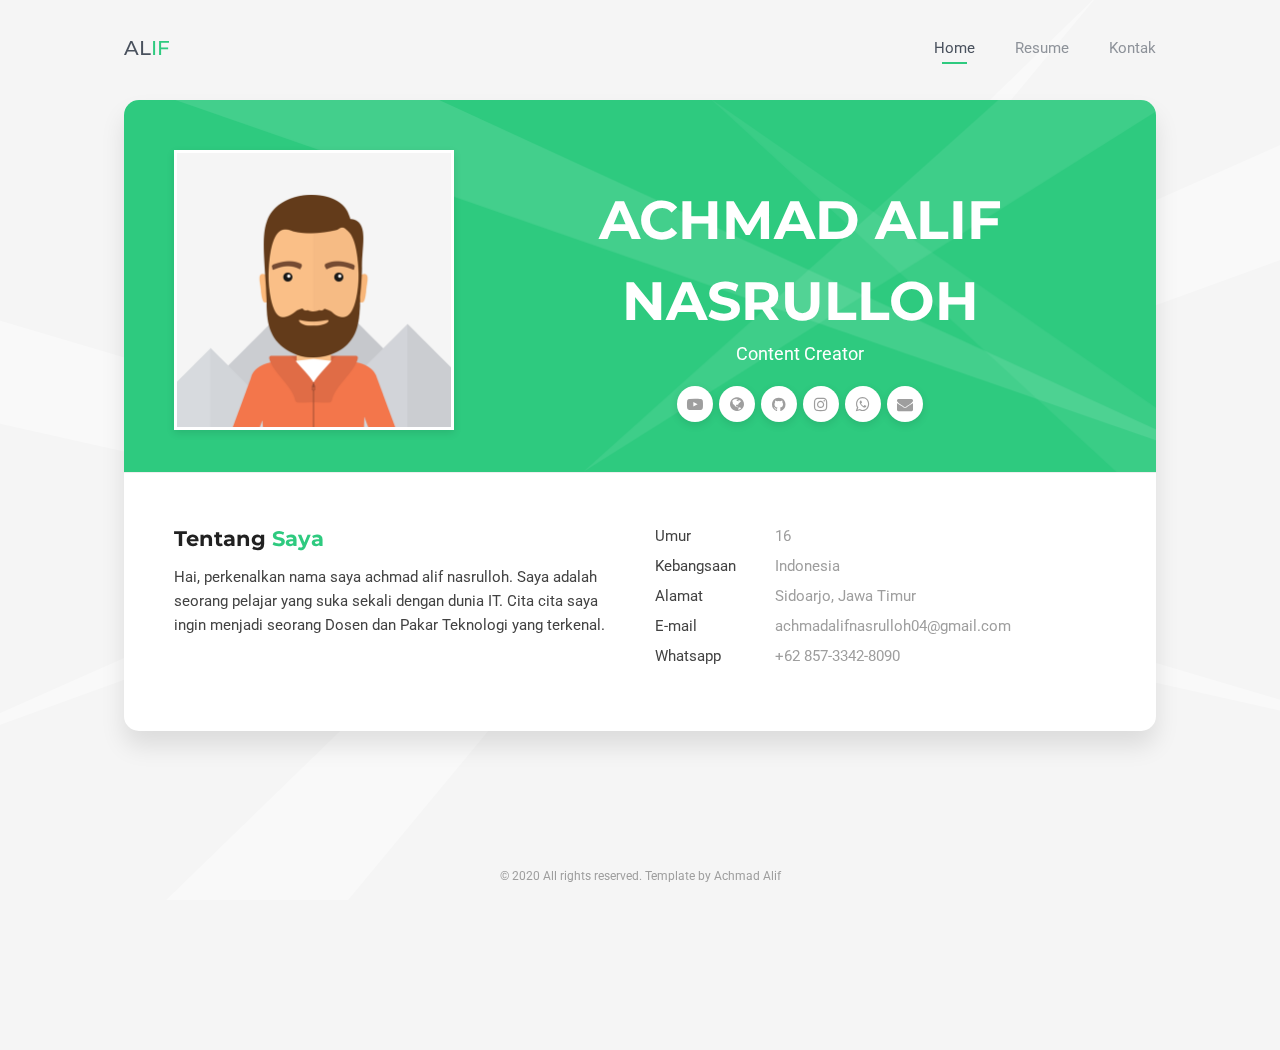
==== index.html @ d5d776b7 "Update index.html" ====
<!DOCTYPE html>
<html lang="en" class="no-js">
  
<!-- Mirrored from lmpixels.com/demo/procard/ by HTTrack Website Copier/3.x [XR&CO'2014], Sun, 07 Jun 2020 06:16:41 GMT -->
<head>
    <meta charset="UTF-8" />
    <meta http-equiv="X-UA-Compatible" content="IE=edge"> 
    <title>ACHMAD ALIF</title>
    <meta name="viewport" content="width=device-width, initial-scale=1, maximum-scale=1" />
    <meta name="description" content="Content Creator & Front-end Developer" />
    <meta name="keywords" content="profil, portfolio, private" />
    <meta name="author" content="Alif" />
    <link rel="shortcut icon" href="favicon.ico">

    <link rel="stylesheet" href="css/bootstrap.min.css" type="text/css">
    <link rel="stylesheet" href="css/normalize.css" type="text/css">
    <link rel="stylesheet" href="css/animate.css" type="text/css">
    <link rel="stylesheet" href="css/transition-animations.css" type="text/css">
    <link rel="stylesheet" href="css/owl.carousel.css" type="text/css">
    <link rel="stylesheet" href="css/magnific-popup.css" type="text/css">
    <link rel="stylesheet" href="css/main-green.css" type="text/css">

    <!-- This styles needs for demo -->
    <link rel="stylesheet" href="preview/lmpixels-demo-panel.css" type="text/css">
    <!-- /This styles needs for demo -->

    <script src="js/jquery-2.1.3.min.js"></script>
    <script src="js/modernizr.custom.js"></script>
    
  </head>

  <body class="material-template">
    <!-- Loading animation -->
    <div class="preloader">
      <div class="preloader-animation">
        <div class="preloader-spinner">
        </div>
      </div>
    </div>
    <!-- /Loading animation -->

    <div id="page" class="page">
      <!-- Header -->
      <header id="site_header" class="header mobile-menu-hide">
        <div class="header-content">
          <div class="site-title-block mobile-hidden">
            <div class="site-title">AL<span>IF</span></div>
          </div>

          <!-- Navigation -->
          <div class="site-nav">
            <!-- Main menu -->
            <ul id="nav" class="site-main-menu">
              <li>
                <a class="pt-trigger" href="#home">Home</a><!-- href value = data-id without # of .pt-page. -->
              </li>
              <li>
                <a class="pt-trigger" href="#resume">Resume</a>
              </li>
              <li>
                <a class="pt-trigger" href="#contact">Kontak</a>
              </li>
            </ul>
            <!-- /Main menu -->
          </div>
          <!-- Navigation -->
        </div>
      </header>
      <!-- /Header -->

      <!-- Mobile Header -->
      <div class="mobile-header mobile-visible">
        <div class="mobile-logo-container">
          <div class="mobile-site-title">ALIF</div>
        </div>

        <a class="menu-toggle mobile-visible">
          <i class="fa fa-bars"></i>
        </a>
      </div>
      <!-- /Mobile Header -->

      <!-- Main Content -->
      <div id="main" class="site-main">
        <!-- Page changer wrapper -->
        <div class="pt-wrapper">
          <!-- Subpages -->
          <div class="subpages">

            <!-- Home Subpage -->
            <section class="pt-page" data-id="home">
              <div class="section-inner start-page-content">
                <div class="page-header">
                  <div class="row">
                    <div class="col-sm-4 col-md-4 col-lg-4">
                      <div class="photo">
                        <img src="images/photo.png" alt="">
                      </div>
                    </div>

                    <div class="col-sm-8 col-md-8 col-lg-8">
                      <div class="title-block">
                        <h1>ACHMAD ALIF NASRULLOH</h1>
                        <div class="owl-carousel text-rotation">                                    
                          <div class="item">
                            <div class="sp-subtitle">Content Creator</div>
                          </div>
                          <div class="item">
                            <div class="sp-subtitle">Front-end Developer</div>
                          </div>
                        </div>
                      </div>

                      <div class="social-links">
                        <a href="https://www.youtube.com/channel/UC5zuWuONlYNN5RMqr4byH-g"><i class="fa fa-youtube-play"></i></a>
                        <a href="https://achmad-alif.blogspot.com"><i class="fa fa-globe"></i></a>
                        <a href="https://github.com/achmadalif"><i class="fa fa-github"></i></a>
                        <a href="#"><i class="fa fa-instagram"></i></a>
                        <a href="https://api.whatsapp.com/send?phone=6285733428090&text=&source=&data=&app_absent="><i class="fa fa-whatsapp"></i></a>
                        <a href="mailto:achmadalifnasrulloh04@gmail.com"><i class="fa fa-envelope"></i></a>
                      </div>
                    </div>
                  </div>
                </div>

                <div class="page-content">
                  <div class="row">

                    <div class="col-sm-6 col-md-6 col-lg-6">
                      <div class="about-me">
                        <div class="block-title">
                          <h3>Tentang <span>Saya</span></h3>
                        </div>
                        <p>Hai, perkenalkan nama saya achmad alif nasrulloh. Saya adalah seorang pelajar yang suka sekali dengan dunia IT. Cita cita saya ingin menjadi seorang Dosen dan Pakar Teknologi yang terkenal.</p>
                      </div>
                    </div>

                    <div class="col-sm-6 col-md-6 col-lg-6">
                      <ul class="info-list">
                        <li><span class="title">Umur</span><span class="value">16</span></li>
                        <li><span class="title">Kebangsaan</span><span class="value">Indonesia</span></li>
                        <li><span class="title">Alamat</span><span class="value">Sidoarjo, Jawa Timur</span></li>
                        <li><span class="title">E-mail</span><span class="value">achmadalifnasrulloh04@gmail.com</span></li>
                        <li><span class="title">Whatsapp</span><span class="value">+62 857-3342-8090</span></li>
                      </ul>
                    </div>

                  </div>
                </div>
              </div>
            </section>
            <!-- End of Home Subpage -->

            <!-- Resume Subpage -->
            <section class="pt-page" data-id="resume">
              <div class="section-inner custom-page-content">
                <div class="page-header color-1">
                  <h2>Resume</h2>
                </div>
                <div class="page-content">

                  <div class="row">
                    <div class="col-sm-6 col-md-6 col-lg-6">
                      <div class="block">
                        <div class="block-title">
                          <h3>Pendidikan</h3>
                        </div>

                        <div class="timeline">
                          <!-- Education 1 -->
                          <div class="timeline-item">
                            <h4 class="item-title">SMK Negeri 1 Bangil</h4>
                            <span class="item-period">2020 - sekarang</span>
                            <span class="item-small">Sekolah Menengah Kejuruan</span>
                            <p class="item-description">Sekarang saya sedang menuntut ilmu di SMKN 1 Bangil, dan saya mengambil kejuruan Teknik Komputer & Jaringan (TKJ).</p>
                          </div>
                          <!-- / Education 1 -->

                          <!-- Education 2 -->
                          <div class="timeline-item">
                            <h4 class="item-title">SMP Negeri 1 Jabon</h4>
                            <span class="item-period">2017 - 2020</span>
                            <span class="item-small">Sekolah Menengah Pertama</span>
                            <p class="item-description">Saya telah menyelesaikan masa SMP saya mulai dari kelas 7-9 dan saya akan melanjutkan ke jenjang SMK.</p>
                          </div>
                          <!-- / Education 2 -->

                          <!-- Education 3 -->
                          <div class="timeline-item">
                            <h4 class="item-title">MINU Kedung Cangkring</h4>
                            <span class="item-period">2011 - 2017</span>
                            <span class="item-small">Sekolah Dasar</span>
                            <p class="item-description">Saya telah menyelesaikan sekolah dasar saya mulai dari kelas 1-6 sd.</p>
                          </div>
                          <!-- / Education 3 -->
                        </div>
                      </div>
                    </div>

                    <div class="col-sm-6 col-md-6 col-lg-6">
                      <div class="block">
                        <div class="block-title">
                          <h3>Pengalaman</h3>
                        </div>

                        <div class="timeline">
                          <!-- Experience 1 -->
                          <div class="timeline-item">
                            <h4 class="item-title">Panda7w7 Team</h4>
                            <span class="item-period">Mei 2020 - sekarang</span>
                            <span class="item-small">Co-lead</span>
                            <p class="item-description">Saya dipilih sebagai co-lead di tim panda7w7, yang bertugas membantu leader mengembangkan tim dan membagikan materi kepada para member.</p>
                          </div>
                          <!-- / Experience 1 -->
                        </div>
                      </div>
                    </div>
                  </div>

                  <div class="row">
                    <div class="col-sm-6 col-md-6 col-lg-6">
                      <div class="block">
                        <div class="block-title">
                          <h3>Editing <span>Skills</span></h3>
                        </div>

                        <div class="skills-info">
                          <h4>Gimp</h4>                               
                          <div class="skill-container">
                            <div class="skill-percentage skill-1"></div>
                          </div>

                          <h4>Pixel Lab</h4>
                          <div class="skill-container">
                            <div class="skill-percentage skill-2"></div>
                          </div>

                          <h4>Movavi</h4>
                          <div class="skill-container">
                            <div class="skill-percentage skill-3"></div>
                          </div> 
                        </div>

                      </div>
                    </div>

                    <div class="col-sm-6 col-md-6 col-lg-6">
                      <div class="block">
                        <div class="block-title">
                          <h3>Coding <span>Skills</span></h3>
                        </div>

                        <div class="skills-info">
                          <h4>HTML</h4>                               
                          <div class="skill-container">
                            <div class="skill-percentage skill-4"></div>
                          </div>

                          <h4>CSS</h4>
                          <div class="skill-container">
                            <div class="skill-percentage skill-5"></div>
                          </div> 
                        </div>
                        
                      </div>
                    </div>
                  </div>
                </div>
              </div>
            </section>
            <!-- End of Resume Subpage -->



            <!-- Contact Subpage -->
            <section class="pt-page" data-id="contact">
              <div class="section-inner custom-page-content">
                <div class="page-header color-1">
                  <h2>Kontak</h2>
                </div>
                <div class="page-content">

                  <div class="row">
                    <div class="col-sm-6 col-md-6">
                      <div class="block-title">
                        <h3>Tempat <span>Tinggal</span></h3>
                      </div>
                      <div class="contact-info-block">
                        <div class="ci-icon">
                          <i class="fa fa-map-marker"></i>
                        </div>
                        <div class="ci-text">
                          <h5>Indonesia, Jawa timur, Sidoarjo</h5>
                        </div>
                      </div>
                      <div class="contact-info-block">
                        <div class="ci-icon">
                          <i class="fa fa-envelope"></i>
                        </div>
                        <div class="ci-text">
                          <h5>achmadalifnasrulloh04@gmail.com</h5>
                        </div>
                      </div>
                      <div class="contact-info-block">
                        <div class="ci-icon">
                          <i class="fa fa-phone"></i>
                        </div>
                        <div class="ci-text">
                          <h5>+62 857-3342-8090</h5>
                        </div>
                      </div>
                      <div class="contact-info-block">
                        <div class="ci-icon">
                          <i class="fa fa-check"></i>
                        </div>
                        <div class="ci-text">
                          <h5>Content creator & Front-end developer</h5>
                        </div>
                      </div>
                    </div>

                    <div class="col-sm-6 col-md-6">
                      <div class="block-title">
                        <h3>Form <span>Kontak</span></h3>
                      </div>
                      <form id="contact-form" method="post" action="https://lmpixels.com/demo/procard/contact_form/contact_form.php">

                        <div class="messages"></div>

                        <div class="controls">
                          <div class="form-group form-group-with-icon">
                            <i class="fa fa-user"></i>
                            <label>Nama lengkap</label>
                            <input id="form_name" type="text" name="name" class="form-control" placeholder required="required" data-error="Name is required.">
                            <div class="form-control-border"></div>
                            <div class="help-block with-errors"></div>
                          </div>

                          <div class="form-group form-group-with-icon">
                            <i class="fa fa-envelope"></i>
                            <label>Alamat Email</label>
                            <input id="form_email" type="email" name="email" class="form-control" placeholder required="required" data-error="Valid email is required.">
                            <div class="form-control-border"></div>
                            <div class="help-block with-errors"></div>
                          </div>

                          <div class="form-group form-group-with-icon">
                            <i class="fa fa-comment"></i>
                            <label>Pesan untuk saya</label>
                            <textarea id="form_message" name="message" class="form-control" placeholder rows="4" required="required" data-error="Please, leave me a message."></textarea>
                            <div class="form-control-border"></div>
                            <div class="help-block with-errors"></div>
                          </div>

                          <div class="g-recaptcha" data-sitekey="6LdqmCAUAAAAAMMNEZvn6g4W5e0or2sZmAVpxVqI"></div>

                          <input type="submit" class="button btn-send" value="Kirim Pesan">
                        </div>
                      </form>
                    </div>
                  </div>
                </div>
              </div>
            </section>
            <!-- End Contact Subpage -->

          </div>
        </div>
        <!-- /Page changer wrapper -->
      </div>
      <!-- /Main Content -->
    </div>
    <footer>
      <div class="copyrights">© 2020 All rights reserved. Template by Achmad Alif</div>
    </footer>




    <script type="text/javascript" src="js/pages-switcher.js"></script>
    <script type="text/javascript" src="js/imagesloaded.pkgd.min.js"></script>
    <script type="text/javascript" src="js/validator.js"></script>
    <script type="text/javascript" src="js/jquery.shuffle.min.js"></script>
    <script type="text/javascript" src="js/masonry.pkgd.min.js"></script>
    <script type="text/javascript" src="js/owl.carousel.min.js"></script>
    <script type="text/javascript" src="js/jquery.magnific-popup.min.js"></script>
    <script type="text/javascript" src="js/jquery.hoverdir.js"></script>

    <!--<script type="text/javascript" src="https://maps.googleapis.com/maps/api/js"></script>-->
    <script type="text/javascript" src="js/jquery.googlemap.js"></script>
    <script type="text/javascript" src="js/main.js"></script>

  </body>

<!-- lmpixels.com/demo/procard/ -->
</html>
---- css/transition-animations.css ----
/* animation sets */

/* move from / to  */

.pt-page-moveToLeft {
	-webkit-animation: moveToLeft .6s ease both;
	animation: moveToLeft .6s ease both;
}

.pt-page-moveFromLeft {
	-webkit-animation: moveFromLeft .6s ease both;
	animation: moveFromLeft .6s ease both;
}

.pt-page-moveToRight {
	-webkit-animation: moveToRight .6s ease both;
	animation: moveToRight .6s ease both;
}

.pt-page-moveFromRight {
	-webkit-animation: moveFromRight .6s ease both;
	animation: moveFromRight .6s ease both;
}

.pt-page-moveToTop {
	-webkit-animation: moveToTop .6s ease both;
	animation: moveToTop .6s ease both;
}

.pt-page-moveFromTop {
	-webkit-animation: moveFromTop .6s ease both;
	animation: moveFromTop .6s ease both;
}

.pt-page-moveToBottom {
	-webkit-animation: moveToBottom .6s ease both;
	animation: moveToBottom .6s ease both;
}

.pt-page-moveFromBottom {
	-webkit-animation: moveFromBottom .6s ease both;
	animation: moveFromBottom .6s ease both;
}

/* fade */

.pt-page-fade {
	-webkit-animation: fade .7s ease both;
	animation: fade .7s ease both;
}

/* move from / to and fade */

.pt-page-moveToLeftFade {
	-webkit-animation: moveToLeftFade .7s ease both;
	animation: moveToLeftFade .7s ease both;
}

.pt-page-moveFromLeftFade {
	-webkit-animation: moveFromLeftFade .7s ease both;
	animation: moveFromLeftFade .7s ease both;
}

.pt-page-moveToRightFade {
	-webkit-animation: moveToRightFade .7s ease both;
	animation: moveToRightFade .7s ease both;
}

.pt-page-moveFromRightFade {
	-webkit-animation: moveFromRightFade .7s ease both;
	animation: moveFromRightFade .7s ease both;
}

.pt-page-moveToTopFade {
	-webkit-animation: moveToTopFade .7s ease both;
	animation: moveToTopFade .7s ease both;
}

.pt-page-moveFromTopFade {
	-webkit-animation: moveFromTopFade .7s ease both;
	animation: moveFromTopFade .7s ease both;
}

.pt-page-moveToBottomFade {
	-webkit-animation: moveToBottomFade .7s ease both;
	animation: moveToBottomFade .7s ease both;
}

.pt-page-moveFromBottomFade {
	-webkit-animation: moveFromBottomFade .7s ease both;
	animation: moveFromBottomFade .7s ease both;
}

/* move to with different easing */

.pt-page-moveToLeftEasing {
	-webkit-animation: moveToLeft .7s ease-in-out both;
	animation: moveToLeft .7s ease-in-out both;
}
.pt-page-moveToRightEasing {
	-webkit-animation: moveToRight .7s ease-in-out both;
	animation: moveToRight .7s ease-in-out both;
}
.pt-page-moveToTopEasing {
	-webkit-animation: moveToTop .7s ease-in-out both;
	animation: moveToTop .7s ease-in-out both;
}
.pt-page-moveToBottomEasing {
	-webkit-animation: moveToBottom .7s ease-in-out both;
	animation: moveToBottom .7s ease-in-out both;
}

/********************************* keyframes **************************************/

/* move from / to  */

@-webkit-keyframes moveToLeft {
	from { }
	to { -webkit-transform: translateX(-100%); }
}
@keyframes moveToLeft {
	from { }
	to { -webkit-transform: translateX(-100%); transform: translateX(-100%); }
}

@-webkit-keyframes moveFromLeft {
	from { -webkit-transform: translateX(-100%); }
}
@keyframes moveFromLeft {
	from { -webkit-transform: translateX(-100%); transform: translateX(-100%); }
}

@-webkit-keyframes moveToRight { 
	from { }
	to { -webkit-transform: translateX(100%); }
}
@keyframes moveToRight { 
	from { }
	to { -webkit-transform: translateX(100%); transform: translateX(100%); }
}

@-webkit-keyframes moveFromRight {
	from { -webkit-transform: translateX(100%); }
}
@keyframes moveFromRight {
	from { -webkit-transform: translateX(100%); transform: translateX(100%); }
}

@-webkit-keyframes moveToTop {
	from { }
	to { -webkit-transform: translateY(-100%); }
}
@keyframes moveToTop {
	from { }
	to { -webkit-transform: translateY(-100%); transform: translateY(-100%); }
}

@-webkit-keyframes moveFromTop {
	from { -webkit-transform: translateY(-100%); }
}
@keyframes moveFromTop {
	from { -webkit-transform: translateY(-100%); transform: translateY(-100%); }
}

@-webkit-keyframes moveToBottom {
	from { }
	to { -webkit-transform: translateY(100%); }
}
@keyframes moveToBottom {
	from { }
	to { -webkit-transform: translateY(100%); transform: translateY(100%); }
}

@-webkit-keyframes moveFromBottom {
	from { -webkit-transform: translateY(100%); }
}
@keyframes moveFromBottom {
	from { -webkit-transform: translateY(100%); transform: translateY(100%); }
}

/* fade */

@-webkit-keyframes fade {
	from { }
	to { opacity: 0.3; }
}
@keyframes fade {
	from { }
	to { opacity: 0.3; }
}

/* move from / to and fade */

@-webkit-keyframes moveToLeftFade {
	from { }
	to { opacity: 0.3; -webkit-transform: translateX(-100%); }
}
@keyframes moveToLeftFade {
	from { }
	to { opacity: 0.3; -webkit-transform: translateX(-100%); transform: translateX(-100%); }
}

@-webkit-keyframes moveFromLeftFade {
	from { opacity: 0.3; -webkit-transform: translateX(-100%); }
}
@keyframes moveFromLeftFade {
	from { opacity: 0.3; -webkit-transform: translateX(-100%); transform: translateX(-100%); }
}

@-webkit-keyframes moveToRightFade {
	from { }
	to { opacity: 0.3; -webkit-transform: translateX(100%); }
}
@keyframes moveToRightFade {
	from { }
	to { opacity: 0.3; -webkit-transform: translateX(100%); transform: translateX(100%); }
}

@-webkit-keyframes moveFromRightFade {
	from { opacity: 0.3; -webkit-transform: translateX(100%); }
}
@keyframes moveFromRightFade {
	from { opacity: 0.3; -webkit-transform: translateX(100%); transform: translateX(100%); }
}

@-webkit-keyframes moveToTopFade {
	from { }
	to { opacity: 0.3; -webkit-transform: translateY(-100%); }
}
@keyframes moveToTopFade {
	from { }
	to { opacity: 0.3; -webkit-transform: translateY(-100%); transform: translateY(-100%); }
}

@-webkit-keyframes moveFromTopFade {
	from { opacity: 0.3; -webkit-transform: translateY(-100%); }
}
@keyframes moveFromTopFade {
	from { opacity: 0.3; -webkit-transform: translateY(-100%); transform: translateY(-100%); }
}

@-webkit-keyframes moveToBottomFade {
	from { }
	to { opacity: 0.3; -webkit-transform: translateY(100%); }
}
@keyframes moveToBottomFade {
	from { }
	to { opacity: 0.3; -webkit-transform: translateY(100%); transform: translateY(100%); }
}

@-webkit-keyframes moveFromBottomFade {
	from { opacity: 0.3; -webkit-transform: translateY(100%); }
}
@keyframes moveFromBottomFade {
	from { opacity: 0.3; -webkit-transform: translateY(100%); transform: translateY(100%); }
}

/* scale and fade */

.pt-page-scaleDown {
	-webkit-animation: scaleDown .7s ease both;
	animation: scaleDown .7s ease both;
}

.pt-page-scaleUp {
	-webkit-animation: scaleUp .7s ease both;
	animation: scaleUp .7s ease both;
}

.pt-page-scaleUpDown {
	-webkit-animation: scaleUpDown .5s ease both;
	animation: scaleUpDown .5s ease both;
}

.pt-page-scaleDownUp {
	-webkit-animation: scaleDownUp .5s ease both;
	animation: scaleDownUp .5s ease both;
}

.pt-page-scaleDownCenter {
	-webkit-animation: scaleDownCenter .4s ease-in both;
	animation: scaleDownCenter .4s ease-in both;
}

.pt-page-scaleUpCenter {
	-webkit-animation: scaleUpCenter .4s ease-out both;
	animation: scaleUpCenter .4s ease-out both;
}

/********************************* keyframes **************************************/

/* scale and fade */

@-webkit-keyframes scaleDown {
	from { }
	to { opacity: 0; -webkit-transform: scale(.8); }
}
@keyframes scaleDown {
	from { }
	to { opacity: 0; -webkit-transform: scale(.8); transform: scale(.8); }
}

@-webkit-keyframes scaleUp {
	from { opacity: 0; -webkit-transform: scale(.8); }
}
@keyframes scaleUp {
	from { opacity: 0; -webkit-transform: scale(.8); transform: scale(.8); }
}

@-webkit-keyframes scaleUpDown {
	from { opacity: 0; -webkit-transform: scale(1.2); }
}
@keyframes scaleUpDown {
	from { opacity: 0; -webkit-transform: scale(1.2); transform: scale(1.2); }
}

@-webkit-keyframes scaleDownUp {
	from { }
	to { opacity: 0; -webkit-transform: scale(1.2); }
}
@keyframes scaleDownUp {
	from { }
	to { opacity: 0; -webkit-transform: scale(1.2); transform: scale(1.2); }
}

@-webkit-keyframes scaleDownCenter {
	from { }
	to { opacity: 0; -webkit-transform: scale(.7); }
}
@keyframes scaleDownCenter {
	from { }
	to { opacity: 0; -webkit-transform: scale(.7); transform: scale(.7); }
}

@-webkit-keyframes scaleUpCenter {
	from { opacity: 0; -webkit-transform: scale(.7); }
}
@keyframes scaleUpCenter {
	from { opacity: 0; -webkit-transform: scale(.7); transform: scale(.7); }
}

/* rotate sides first and scale */

.pt-page-rotateRightSideFirst {
	-webkit-transform-origin: 0% 50%;
	transform-origin: 0% 50%;
	-webkit-animation: rotateRightSideFirst .8s both ease-in;
	animation: rotateRightSideFirst .8s both ease-in;
}
.pt-page-rotateLeftSideFirst {
	-webkit-transform-origin: 100% 50%;
	transform-origin: 100% 50%;
	-webkit-animation: rotateLeftSideFirst .8s both ease-in;
	animation: rotateLeftSideFirst .8s both ease-in;
}
.pt-page-rotateTopSideFirst {
	-webkit-transform-origin: 50% 100%;
	transform-origin: 50% 100%;
	-webkit-animation: rotateTopSideFirst .8s both ease-in;
	animation: rotateTopSideFirst .8s both ease-in;
}
.pt-page-rotateBottomSideFirst {
	-webkit-transform-origin: 50% 0%;
	transform-origin: 50% 0%;
	-webkit-animation: rotateBottomSideFirst .8s both ease-in;
	animation: rotateBottomSideFirst .8s both ease-in;
}

/* flip */

.pt-page-flipOutRight {
	-webkit-transform-origin: 50% 50%;
	transform-origin: 50% 50%;
	-webkit-animation: flipOutRight .5s both ease-in;
	animation: flipOutRight .5s both ease-in;
}
.pt-page-flipInLeft {
	-webkit-transform-origin: 50% 50%;
	transform-origin: 50% 50%;
	-webkit-animation: flipInLeft .5s both ease-out;
	animation: flipInLeft .5s both ease-out;
}
.pt-page-flipOutLeft {
	-webkit-transform-origin: 50% 50%;
	transform-origin: 50% 50%;
	-webkit-animation: flipOutLeft .5s both ease-in;
	animation: flipOutLeft .5s both ease-in;
}
.pt-page-flipInRight {
	-webkit-transform-origin: 50% 50%;
	transform-origin: 50% 50%;
	-webkit-animation: flipInRight .5s both ease-out;
	animation: flipInRight .5s both ease-out;
}
.pt-page-flipOutTop {
	-webkit-transform-origin: 50% 50%;
	transform-origin: 50% 50%;
	-webkit-animation: flipOutTop .5s both ease-in;
	animation: flipOutTop .5s both ease-in;
}
.pt-page-flipInBottom {
	-webkit-transform-origin: 50% 50%;
	transform-origin: 50% 50%;
	-webkit-animation: flipInBottom .5s both ease-out;
	animation: flipInBottom .5s both ease-out;
}
.pt-page-flipOutBottom {
	-webkit-transform-origin: 50% 50%;
	transform-origin: 50% 50%;
	-webkit-animation: flipOutBottom .5s both ease-in;
	animation: flipOutBottom .5s both ease-in;
}
.pt-page-flipInTop {
	-webkit-transform-origin: 50% 50%;
	transform-origin: 50% 50%;
	-webkit-animation: flipInTop .5s both ease-out;
	animation: flipInTop .5s both ease-out;
}

/* rotate fall */

.pt-page-rotateFall {
	-webkit-transform-origin: 0% 0%;
	transform-origin: 0% 0%;
	-webkit-animation: rotateFall 1s both ease-in;
	animation: rotateFall 1s both ease-in;
}

/* rotate newspaper */
.pt-page-rotateOutNewspaper {
	-webkit-transform-origin: 50% 50%;
	transform-origin: 50% 50%;
	-webkit-animation: rotateOutNewspaper .5s both ease-in;
	animation: rotateOutNewspaper .5s both ease-in;
}
.pt-page-rotateInNewspaper {
	-webkit-transform-origin: 50% 50%;
	transform-origin: 50% 50%;
	-webkit-animation: rotateInNewspaper .5s both ease-out;
	animation: rotateInNewspaper .5s both ease-out;
}

/* push */
.pt-page-rotatePushLeft {
	-webkit-transform-origin: 0% 50%;
	transform-origin: 0% 50%;
	-webkit-animation: rotatePushLeft .8s both ease;
	animation: rotatePushLeft .8s both ease;
}
.pt-page-rotatePushRight {
	-webkit-transform-origin: 100% 50%;
	transform-origin: 100% 50%;
	-webkit-animation: rotatePushRight .8s both ease;
	animation: rotatePushRight .8s both ease;
}
.pt-page-rotatePushTop {
	-webkit-transform-origin: 50% 0%;
	transform-origin: 50% 0%;
	-webkit-animation: rotatePushTop .8s both ease;
	animation: rotatePushTop .8s both ease;
}
.pt-page-rotatePushBottom {
	-webkit-transform-origin: 50% 100%;
	transform-origin: 50% 100%;
	-webkit-animation: rotatePushBottom .8s both ease;
	animation: rotatePushBottom .8s both ease;
}

/* pull */
.pt-page-rotatePullRight {
	-webkit-transform-origin: 100% 50%;
	transform-origin: 100% 50%;
	-webkit-animation: rotatePullRight .5s both ease;
	animation: rotatePullRight .5s both ease;
}
.pt-page-rotatePullLeft {
	-webkit-transform-origin: 0% 50%;
	transform-origin: 0% 50%;
	-webkit-animation: rotatePullLeft .5s both ease;
	animation: rotatePullLeft .5s both ease;
}
.pt-page-rotatePullTop {
	-webkit-transform-origin: 50% 0%;
	transform-origin: 50% 0%;
	-webkit-animation: rotatePullTop .5s both ease;
	animation: rotatePullTop .5s both ease;
}
.pt-page-rotatePullBottom {
	-webkit-transform-origin: 50% 100%;
	transform-origin: 50% 100%;
	-webkit-animation: rotatePullBottom .5s both ease;
	animation: rotatePullBottom .5s both ease;
}

/* fold */
.pt-page-rotateFoldRight {
	-webkit-transform-origin: 0% 50%;
	transform-origin: 0% 50%;
	-webkit-animation: rotateFoldRight .7s both ease;
	animation: rotateFoldRight .7s both ease;
}
.pt-page-rotateFoldLeft {
	-webkit-transform-origin: 100% 50%;
	transform-origin: 100% 50%;
	-webkit-animation: rotateFoldLeft .7s both ease;
	animation: rotateFoldLeft .7s both ease;
}
.pt-page-rotateFoldTop {
	-webkit-transform-origin: 50% 100%;
	transform-origin: 50% 100%;
	-webkit-animation: rotateFoldTop .7s both ease;
	animation: rotateFoldTop .7s both ease;
}
.pt-page-rotateFoldBottom {
	-webkit-transform-origin: 50% 0%;
	transform-origin: 50% 0%;
	-webkit-animation: rotateFoldBottom .7s both ease;
	animation: rotateFoldBottom .7s both ease;
}

/* unfold */
.pt-page-rotateUnfoldLeft {
	-webkit-transform-origin: 100% 50%;
	transform-origin: 100% 50%;
	-webkit-animation: rotateUnfoldLeft .7s both ease;
	animation: rotateUnfoldLeft .7s both ease;
}
.pt-page-rotateUnfoldRight {
	-webkit-transform-origin: 0% 50%;
	transform-origin: 0% 50%;
	-webkit-animation: rotateUnfoldRight .7s both ease;
	animation: rotateUnfoldRight .7s both ease;
}
.pt-page-rotateUnfoldTop {
	-webkit-transform-origin: 50% 100%;
	transform-origin: 50% 100%;
	-webkit-animation: rotateUnfoldTop .7s both ease;
	animation: rotateUnfoldTop .7s both ease;
}
.pt-page-rotateUnfoldBottom {
	-webkit-transform-origin: 50% 0%;
	transform-origin: 50% 0%;
	-webkit-animation: rotateUnfoldBottom .7s both ease;
	animation: rotateUnfoldBottom .7s both ease;
}

/* room walls */
.pt-page-rotateRoomLeftOut {
	-webkit-transform-origin: 100% 50%;
	transform-origin: 100% 50%;
	-webkit-animation: rotateRoomLeftOut .8s both ease;
	animation: rotateRoomLeftOut .8s both ease;
}
.pt-page-rotateRoomLeftIn {
	-webkit-transform-origin: 0% 50%;
	transform-origin: 0% 50%;
	-webkit-animation: rotateRoomLeftIn .8s both ease;
	animation: rotateRoomLeftIn .8s both ease;
}
.pt-page-rotateRoomRightOut {
	-webkit-transform-origin: 0% 50%;
	transform-origin: 0% 50%;
	-webkit-animation: rotateRoomRightOut .8s both ease;
	animation: rotateRoomRightOut .8s both ease;
}
.pt-page-rotateRoomRightIn {
	-webkit-transform-origin: 100% 50%;
	transform-origin: 100% 50%;
	-webkit-animation: rotateRoomRightIn .8s both ease;
	animation: rotateRoomRightIn .8s both ease;
}
.pt-page-rotateRoomTopOut {
	-webkit-transform-origin: 50% 100%;
	transform-origin: 50% 100%;
	-webkit-animation: rotateRoomTopOut .8s both ease;
	animation: rotateRoomTopOut .8s both ease;
}
.pt-page-rotateRoomTopIn {
	-webkit-transform-origin: 50% 0%;
	transform-origin: 50% 0%;
	-webkit-animation: rotateRoomTopIn .8s both ease;
	animation: rotateRoomTopIn .8s both ease;
}
.pt-page-rotateRoomBottomOut {
	-webkit-transform-origin: 50% 0%;
	transform-origin: 50% 0%;
	-webkit-animation: rotateRoomBottomOut .8s both ease;
	animation: rotateRoomBottomOut .8s both ease;
}
.pt-page-rotateRoomBottomIn {
	-webkit-transform-origin: 50% 100%;
	transform-origin: 50% 100%;
	-webkit-animation: rotateRoomBottomIn .8s both ease;
	animation: rotateRoomBottomIn .8s both ease;
}

/* cube */
.pt-page-rotateCubeLeftOut {
	-webkit-transform-origin: 100% 50%;
	transform-origin: 100% 50%;
	-webkit-animation: rotateCubeLeftOut .6s both ease-in;
	animation: rotateCubeLeftOut .6s both ease-in;
}
.pt-page-rotateCubeLeftIn {
	-webkit-transform-origin: 0% 50%;
	transform-origin: 0% 50%;
	-webkit-animation: rotateCubeLeftIn .6s both ease-in;
	animation: rotateCubeLeftIn .6s both ease-in;
}
.pt-page-rotateCubeRightOut {
	-webkit-transform-origin: 0% 50%;
	transform-origin: 0% 50%;
	-webkit-animation: rotateCubeRightOut .6s both ease-in;
	animation: rotateCubeRightOut .6s both ease-in;
}
.pt-page-rotateCubeRightIn {
	-webkit-transform-origin: 100% 50%;
	transform-origin: 100% 50%;
	-webkit-animation: rotateCubeRightIn .6s both ease-in;
	animation: rotateCubeRightIn .6s both ease-in;
}
.pt-page-rotateCubeTopOut {
	-webkit-transform-origin: 50% 100%;
	transform-origin: 50% 100%;
	-webkit-animation: rotateCubeTopOut .6s both ease-in;
	animation: rotateCubeTopOut .6s both ease-in;
}
.pt-page-rotateCubeTopIn {
	-webkit-transform-origin: 50% 0%;
	transform-origin: 50% 0%;
	-webkit-animation: rotateCubeTopIn .6s both ease-in;
	animation: rotateCubeTopIn .6s both ease-in;
}
.pt-page-rotateCubeBottomOut {
	-webkit-transform-origin: 50% 0%;
	transform-origin: 50% 0%;
	-webkit-animation: rotateCubeBottomOut .6s both ease-in;
	animation: rotateCubeBottomOut .6s both ease-in;
}
.pt-page-rotateCubeBottomIn {
	-webkit-transform-origin: 50% 100%;
	transform-origin: 50% 100%;
	-webkit-animation: rotateCubeBottomIn .6s both ease-in;
	animation: rotateCubeBottomIn .6s both ease-in;
}

/* carousel */
.pt-page-rotateCarouselLeftOut {
	-webkit-transform-origin: 100% 50%;
	transform-origin: 100% 50%;
	-webkit-animation: rotateCarouselLeftOut .8s both ease;
	animation: rotateCarouselLeftOut .8s both ease;
}
.pt-page-rotateCarouselLeftIn {
	-webkit-transform-origin: 0% 50%;
	transform-origin: 0% 50%;
	-webkit-animation: rotateCarouselLeftIn .8s both ease;
	animation: rotateCarouselLeftIn .8s both ease;
}
.pt-page-rotateCarouselRightOut {
	-webkit-transform-origin: 0% 50%;
	transform-origin: 0% 50%;
	-webkit-animation: rotateCarouselRightOut .8s both ease;
	animation: rotateCarouselRightOut .8s both ease;
}
.pt-page-rotateCarouselRightIn {
	-webkit-transform-origin: 100% 50%;
	transform-origin: 100% 50%;
	-webkit-animation: rotateCarouselRightIn .8s both ease;
	animation: rotateCarouselRightIn .8s both ease;
}
.pt-page-rotateCarouselTopOut {
	-webkit-transform-origin: 50% 100%;
	transform-origin: 50% 100%;
	-webkit-animation: rotateCarouselTopOut .8s both ease;
	animation: rotateCarouselTopOut .8s both ease;
}
.pt-page-rotateCarouselTopIn {
	-webkit-transform-origin: 50% 0%;
	transform-origin: 50% 0%;
	-webkit-animation: rotateCarouselTopIn .8s both ease;
	animation: rotateCarouselTopIn .8s both ease;
}
.pt-page-rotateCarouselBottomOut {
	-webkit-transform-origin: 50% 0%;
	transform-origin: 50% 0%;
	-webkit-animation: rotateCarouselBottomOut .8s both ease;
	animation: rotateCarouselBottomOut .8s both ease;
}
.pt-page-rotateCarouselBottomIn {
	-webkit-transform-origin: 50% 100%;
	transform-origin: 50% 100%;
	-webkit-animation: rotateCarouselBottomIn .8s both ease;
	animation: rotateCarouselBottomIn .8s both ease;
}

/* sides */
.pt-page-rotateSidesOut {
	-webkit-transform-origin: -50% 50%;
	transform-origin: -50% 50%;
	-webkit-animation: rotateSidesOut .5s both ease-in;
	animation: rotateSidesOut .5s both ease-in;
}
.pt-page-rotateSidesIn {
	-webkit-transform-origin: 150% 50%;
	transform-origin: 150% 50%;
	-webkit-animation: rotateSidesIn .5s both ease-out;
	animation: rotateSidesIn .5s both ease-out;
}

/* slide */
.pt-page-rotateSlideOut {
	-webkit-animation: rotateSlideOut 1s both ease;
	animation: rotateSlideOut 1s both ease;
}
.pt-page-rotateSlideIn {
	-webkit-animation: rotateSlideIn 1s both ease;
	animation: rotateSlideIn 1s both ease;
}

/********************************* keyframes **************************************/

/* rotate sides first and scale */

@-webkit-keyframes rotateRightSideFirst {
	0% { }
	40% { -webkit-transform: rotateY(15deg); opacity: .8; -webkit-animation-timing-function: ease-out; }
	100% { -webkit-transform: scale(0.8) translateZ(-200px); opacity:0; }
}
@keyframes rotateRightSideFirst {
	0% { }
	40% { -webkit-transform: rotateY(15deg); transform: rotateY(15deg); opacity: .8; -webkit-animation-timing-function: ease-out; animation-timing-function: ease-out; }
	100% { -webkit-transform: scale(0.8) translateZ(-200px); transform: scale(0.8) translateZ(-200px); opacity:0; }
}

@-webkit-keyframes rotateLeftSideFirst {
	0% { }
	40% { -webkit-transform: rotateY(-15deg); opacity: .8; -webkit-animation-timing-function: ease-out; }
	100% { -webkit-transform: scale(0.8) translateZ(-200px); opacity:0; }
}
@keyframes rotateLeftSideFirst {
	0% { }
	40% { -webkit-transform: rotateY(-15deg); transform: rotateY(-15deg); opacity: .8; -webkit-animation-timing-function: ease-out; animation-timing-function: ease-out; }
	100% { -webkit-transform: scale(0.8) translateZ(-200px); transform: scale(0.8) translateZ(-200px); opacity:0; }
}

@-webkit-keyframes rotateTopSideFirst {
	0% { }
	40% { -webkit-transform: rotateX(15deg); opacity: .8; -webkit-animation-timing-function: ease-out; }
	100% { -webkit-transform: scale(0.8) translateZ(-200px); opacity:0; }
}
@keyframes rotateTopSideFirst {
	0% { }
	40% { -webkit-transform: rotateX(15deg); transform: rotateX(15deg); opacity: .8; -webkit-animation-timing-function: ease-out; animation-timing-function: ease-out; }
	100% { -webkit-transform: scale(0.8) translateZ(-200px); transform: scale(0.8) translateZ(-200px); opacity:0; }
}

@-webkit-keyframes rotateBottomSideFirst {
	0% { }
	40% { -webkit-transform: rotateX(-15deg); opacity: .8; -webkit-animation-timing-function: ease-out; }
	100% { -webkit-transform: scale(0.8) translateZ(-200px); opacity:0; }
}
@keyframes rotateBottomSideFirst {
	0% { }
	40% { -webkit-transform: rotateX(-15deg); transform: rotateX(-15deg); opacity: .8; -webkit-animation-timing-function: ease-out; animation-timing-function: ease-out; }
	100% { -webkit-transform: scale(0.8) translateZ(-200px); transform: scale(0.8) translateZ(-200px); opacity:0; }
}

/* flip */

@-webkit-keyframes flipOutRight {
	from { }
	to { -webkit-transform: translateZ(-1000px) rotateY(90deg); opacity: 0.2; }
}
@keyframes flipOutRight {
	from { }
	to { -webkit-transform: translateZ(-1000px) rotateY(90deg); transform: translateZ(-1000px) rotateY(90deg); opacity: 0.2; }
}

@-webkit-keyframes flipInLeft {
	from { -webkit-transform: translateZ(-1000px) rotateY(-90deg); opacity: 0.2; }
}
@keyframes flipInLeft {
	from { -webkit-transform: translateZ(-1000px) rotateY(-90deg); transform: translateZ(-1000px) rotateY(-90deg); opacity: 0.2; }
}

@-webkit-keyframes flipOutLeft {
	from { }
	to { -webkit-transform: translateZ(-1000px) rotateY(-90deg); opacity: 0.2; }
}
@keyframes flipOutLeft {
	from { }
	to { -webkit-transform: translateZ(-1000px) rotateY(-90deg); transform: translateZ(-1000px) rotateY(-90deg); opacity: 0.2; }
}

@-webkit-keyframes flipInRight {
	from { -webkit-transform: translateZ(-1000px) rotateY(90deg); opacity: 0.2; }
}
@keyframes flipInRight {
	from { -webkit-transform: translateZ(-1000px) rotateY(90deg); transform: translateZ(-1000px) rotateY(90deg); opacity: 0.2; }
}

@-webkit-keyframes flipOutTop {
	from { }
	to { -webkit-transform: translateZ(-1000px) rotateX(90deg); opacity: 0.2; }
}
@keyframes flipOutTop {
	from { }
	to { -webkit-transform: translateZ(-1000px) rotateX(90deg); transform: translateZ(-1000px) rotateX(90deg); opacity: 0.2; }
}

@-webkit-keyframes flipInBottom {
	from { -webkit-transform: translateZ(-1000px) rotateX(-90deg); opacity: 0.2; }
}
@keyframes flipInBottom {
	from { -webkit-transform: translateZ(-1000px) rotateX(-90deg); transform: translateZ(-1000px) rotateX(-90deg); opacity: 0.2; }
}

@-webkit-keyframes flipOutBottom {
	from { }
	to { -webkit-transform: translateZ(-1000px) rotateX(-90deg); opacity: 0.2; }
}
@keyframes flipOutBottom {
	from { }
	to { -webkit-transform: translateZ(-1000px) rotateX(-90deg); transform: translateZ(-1000px) rotateX(-90deg); opacity: 0.2; }
}

@-webkit-keyframes flipInTop {
	from { -webkit-transform: translateZ(-1000px) rotateX(90deg); opacity: 0.2; }
}
@keyframes flipInTop {
	from { -webkit-transform: translateZ(-1000px) rotateX(90deg); transform: translateZ(-1000px) rotateX(90deg); opacity: 0.2; }
}

/* fall */

@-webkit-keyframes rotateFall {
	0% { -webkit-transform: rotateZ(0deg); }
	20% { -webkit-transform: rotateZ(10deg); -webkit-animation-timing-function: ease-out; }
	40% { -webkit-transform: rotateZ(17deg); }
	60% { -webkit-transform: rotateZ(16deg); }
	100% { -webkit-transform: translateY(100%) rotateZ(17deg); }
}
@keyframes rotateFall {
	0% { -webkit-transform: rotateZ(0deg); transform: rotateZ(0deg); }
	20% { -webkit-transform: rotateZ(10deg); transform: rotateZ(10deg); -webkit-animation-timing-function: ease-out; animation-timing-function: ease-out; }
	40% { -webkit-transform: rotateZ(17deg); transform: rotateZ(17deg); }
	60% { -webkit-transform: rotateZ(16deg); transform: rotateZ(16deg); }
	100% { -webkit-transform: translateY(100%) rotateZ(17deg); transform: translateY(100%) rotateZ(17deg); }
}

/* newspaper */

@-webkit-keyframes rotateOutNewspaper {
	from { }
	to { -webkit-transform: translateZ(-3000px) rotateZ(360deg); opacity: 0; }
}
@keyframes rotateOutNewspaper {
	from { }
	to { -webkit-transform: translateZ(-3000px) rotateZ(360deg); transform: translateZ(-3000px) rotateZ(360deg); opacity: 0; }
}

@-webkit-keyframes rotateInNewspaper {
	from { -webkit-transform: translateZ(-3000px) rotateZ(-360deg); opacity: 0; }
}
@keyframes rotateInNewspaper {
	from { -webkit-transform: translateZ(-3000px) rotateZ(-360deg); transform: translateZ(-3000px) rotateZ(-360deg); opacity: 0; }
}

/* push */

@-webkit-keyframes rotatePushLeft {
	from { }
	to { opacity: 0; -webkit-transform: rotateY(90deg); }
}
@keyframes rotatePushLeft {
	from { }
	to { opacity: 0; -webkit-transform: rotateY(90deg); transform: rotateY(90deg); }
}

@-webkit-keyframes rotatePushRight {
	from { }
	to { opacity: 0; -webkit-transform: rotateY(-90deg); }
}
@keyframes rotatePushRight {
	from { }
	to { opacity: 0; -webkit-transform: rotateY(-90deg); transform: rotateY(-90deg); }
}

@-webkit-keyframes rotatePushTop {
	from { }
	to { opacity: 0; -webkit-transform: rotateX(-90deg); }
}
@keyframes rotatePushTop {
	from { }
	to { opacity: 0; -webkit-transform: rotateX(-90deg); transform: rotateX(-90deg); }
}

@-webkit-keyframes rotatePushBottom {
	from { }
	to { opacity: 0; -webkit-transform: rotateX(90deg); }
}
@keyframes rotatePushBottom {
	from { }
	to { opacity: 0; -webkit-transform: rotateX(90deg); transform: rotateX(90deg); }
}

/* pull */

@-webkit-keyframes rotatePullRight {
	from { opacity: 0; -webkit-transform: rotateY(-90deg); }
}
@keyframes rotatePullRight {
	from { opacity: 0; -webkit-transform: rotateY(-90deg); transform: rotateY(-90deg); }
}

@-webkit-keyframes rotatePullLeft {
	from { opacity: 0; -webkit-transform: rotateY(90deg); }
}
@keyframes rotatePullLeft {
	from { opacity: 0; -webkit-transform: rotateY(90deg); transform: rotateY(90deg); }
}

@-webkit-keyframes rotatePullTop {
	from { opacity: 0; -webkit-transform: rotateX(-90deg); }
}
@keyframes rotatePullTop {
	from { opacity: 0; -webkit-transform: rotateX(-90deg); transform: rotateX(-90deg); }
}

@-webkit-keyframes rotatePullBottom {
	from { opacity: 0; -webkit-transform: rotateX(90deg); }
}
@keyframes rotatePullBottom {
	from { opacity: 0; -webkit-transform: rotateX(90deg); transform: rotateX(90deg); }
}

/* fold */

@-webkit-keyframes rotateFoldRight {
	from { }
	to { opacity: 0; -webkit-transform: translateX(100%) rotateY(90deg); }
}
@keyframes rotateFoldRight {
	from { }
	to { opacity: 0; -webkit-transform: translateX(100%) rotateY(90deg); transform: translateX(100%) rotateY(90deg); }
}

@-webkit-keyframes rotateFoldLeft {
	from { }
	to { opacity: 0; -webkit-transform: translateX(-100%) rotateY(-90deg); }
}
@keyframes rotateFoldLeft {
	from { }
	to { opacity: 0; -webkit-transform: translateX(-100%) rotateY(-90deg); transform: translateX(-100%) rotateY(-90deg); }
}

@-webkit-keyframes rotateFoldTop {
	from { }
	to { opacity: 0; -webkit-transform: translateY(-100%) rotateX(90deg); }
}
@keyframes rotateFoldTop {
	from { }
	to { opacity: 0; -webkit-transform: translateY(-100%) rotateX(90deg); transform: translateY(-100%) rotateX(90deg); }
}

@-webkit-keyframes rotateFoldBottom {
	from { }
	to { opacity: 0; -webkit-transform: translateY(100%) rotateX(-90deg); }
}
@keyframes rotateFoldBottom {
	from { }
	to { opacity: 0; -webkit-transform: translateY(100%) rotateX(-90deg); transform: translateY(100%) rotateX(-90deg); }
}

/* unfold */

@-webkit-keyframes rotateUnfoldLeft {
	from { opacity: 0; -webkit-transform: translateX(-100%) rotateY(-90deg); }
}
@keyframes rotateUnfoldLeft {
	from { opacity: 0; -webkit-transform: translateX(-100%) rotateY(-90deg); transform: translateX(-100%) rotateY(-90deg); }
}

@-webkit-keyframes rotateUnfoldRight {
	from { opacity: 0; -webkit-transform: translateX(100%) rotateY(90deg); }
}
@keyframes rotateUnfoldRight {
	from { opacity: 0; -webkit-transform: translateX(100%) rotateY(90deg); transform: translateX(100%) rotateY(90deg); }
}

@-webkit-keyframes rotateUnfoldTop {
	from { opacity: 0; -webkit-transform: translateY(-100%) rotateX(90deg); }
}
@keyframes rotateUnfoldTop {
	from { opacity: 0; -webkit-transform: translateY(-100%) rotateX(90deg); transform: translateY(-100%) rotateX(90deg); }
}

@-webkit-keyframes rotateUnfoldBottom {
	from { opacity: 0; -webkit-transform: translateY(100%) rotateX(-90deg); }
}
@keyframes rotateUnfoldBottom {
	from { opacity: 0; -webkit-transform: translateY(100%) rotateX(-90deg); transform: translateY(100%) rotateX(-90deg); }
}

/* room walls */

@-webkit-keyframes rotateRoomLeftOut {
	from { }
	to { opacity: .3; -webkit-transform: translateX(-100%) rotateY(90deg); }
}
@keyframes rotateRoomLeftOut {
	from { }
	to { opacity: .3; -webkit-transform: translateX(-100%) rotateY(90deg); transform: translateX(-100%) rotateY(90deg); }
}

@-webkit-keyframes rotateRoomLeftIn {
	from { opacity: .3; -webkit-transform: translateX(100%) rotateY(-90deg); }
}
@keyframes rotateRoomLeftIn {
	from { opacity: .3; -webkit-transform: translateX(100%) rotateY(-90deg); transform: translateX(100%) rotateY(-90deg); }
}

@-webkit-keyframes rotateRoomRightOut {
	from { }
	to { opacity: .3; -webkit-transform: translateX(100%) rotateY(-90deg); }
}
@keyframes rotateRoomRightOut {
	from { }
	to { opacity: .3; -webkit-transform: translateX(100%) rotateY(-90deg); transform: translateX(100%) rotateY(-90deg); }
}

@-webkit-keyframes rotateRoomRightIn {
	from { opacity: .3; -webkit-transform: translateX(-100%) rotateY(90deg); }
}
@keyframes rotateRoomRightIn {
	from { opacity: .3; -webkit-transform: translateX(-100%) rotateY(90deg); transform: translateX(-100%) rotateY(90deg); }
}

@-webkit-keyframes rotateRoomTopOut {
	from { }
	to { opacity: .3; -webkit-transform: translateY(-100%) rotateX(-90deg); }
}
@keyframes rotateRoomTopOut {
	from { }
	to { opacity: .3; -webkit-transform: translateY(-100%) rotateX(-90deg); transform: translateY(-100%) rotateX(-90deg); }
}

@-webkit-keyframes rotateRoomTopIn {
	from { opacity: .3; -webkit-transform: translateY(100%) rotateX(90deg); }
}
@keyframes rotateRoomTopIn {
	from { opacity: .3; -webkit-transform: translateY(100%) rotateX(90deg); transform: translateY(100%) rotateX(90deg); }
}

@-webkit-keyframes rotateRoomBottomOut {
	from { }
	to { opacity: .3; -webkit-transform: translateY(100%) rotateX(90deg); }
}
@keyframes rotateRoomBottomOut {
	from { }
	to { opacity: .3; -webkit-transform: translateY(100%) rotateX(90deg); transform: translateY(100%) rotateX(90deg); }
}

@-webkit-keyframes rotateRoomBottomIn {
	from { opacity: .3; -webkit-transform: translateY(-100%) rotateX(-90deg); }
}
@keyframes rotateRoomBottomIn {
	from { opacity: .3; -webkit-transform: translateY(-100%) rotateX(-90deg); transform: translateY(-100%) rotateX(-90deg); }
}

/* cube */

@-webkit-keyframes rotateCubeLeftOut {
	0% { }
	50% { -webkit-animation-timing-function: ease-out;  -webkit-transform: translateX(-50%) translateZ(-200px) rotateY(-45deg); }
	100% { opacity: .3; -webkit-transform: translateX(-100%) rotateY(-90deg); }
}
@keyframes rotateCubeLeftOut {
	0% { }
	50% { -webkit-animation-timing-function: ease-out; animation-timing-function: ease-out;  -webkit-transform: translateX(-50%) translateZ(-200px) rotateY(-45deg);  transform: translateX(-50%) translateZ(-200px) rotateY(-45deg); }
	100% { opacity: .3; -webkit-transform: translateX(-100%) rotateY(-90deg); transform: translateX(-100%) rotateY(-90deg); }
}

@-webkit-keyframes rotateCubeLeftIn {
	0% { opacity: .3; -webkit-transform: translateX(100%) rotateY(90deg); }
	50% { -webkit-animation-timing-function: ease-out;  -webkit-transform: translateX(50%) translateZ(-200px) rotateY(45deg); }
}
@keyframes rotateCubeLeftIn {
	0% { opacity: .3; -webkit-transform: translateX(100%) rotateY(90deg); transform: translateX(100%) rotateY(90deg); }
	50% { -webkit-animation-timing-function: ease-out; animation-timing-function: ease-out;  -webkit-transform: translateX(50%) translateZ(-200px) rotateY(45deg);  transform: translateX(50%) translateZ(-200px) rotateY(45deg); }
}

@-webkit-keyframes rotateCubeRightOut {
	0% { }
	50% { -webkit-animation-timing-function: ease-out; -webkit-transform: translateX(50%) translateZ(-200px) rotateY(45deg); }
	100% { opacity: .3; -webkit-transform: translateX(100%) rotateY(90deg); }
}
@keyframes rotateCubeRightOut {
	0% { }
	50% { -webkit-animation-timing-function: ease-out; animation-timing-function: ease-out; -webkit-transform: translateX(50%) translateZ(-200px) rotateY(45deg); transform: translateX(50%) translateZ(-200px) rotateY(45deg); }
	100% { opacity: .3; -webkit-transform: translateX(100%) rotateY(90deg); transform: translateX(100%) rotateY(90deg); }
}

@-webkit-keyframes rotateCubeRightIn {
	0% { opacity: .3; -webkit-transform: translateX(-100%) rotateY(-90deg); }
	50% { -webkit-animation-timing-function: ease-out; -webkit-transform: translateX(-50%) translateZ(-200px) rotateY(-45deg); }
}
@keyframes rotateCubeRightIn {
	0% { opacity: .3; -webkit-transform: translateX(-100%) rotateY(-90deg); transform: translateX(-100%) rotateY(-90deg); }
	50% { -webkit-animation-timing-function: ease-out; animation-timing-function: ease-out; -webkit-transform: translateX(-50%) translateZ(-200px) rotateY(-45deg); transform: translateX(-50%) translateZ(-200px) rotateY(-45deg); }
}

@-webkit-keyframes rotateCubeTopOut {
	0% { }
	50% { -webkit-animation-timing-function: ease-out; -webkit-transform: translateY(-50%) translateZ(-200px) rotateX(45deg); }
	100% { opacity: .3; -webkit-transform: translateY(-100%) rotateX(90deg); }
}
@keyframes rotateCubeTopOut {
	0% {}
	50% { -webkit-animation-timing-function: ease-out; animation-timing-function: ease-out; -webkit-transform: translateY(-50%) translateZ(-200px) rotateX(45deg); transform: translateY(-50%) translateZ(-200px) rotateX(45deg); }
	100% { opacity: .3; -webkit-transform: translateY(-100%) rotateX(90deg); transform: translateY(-100%) rotateX(90deg); }
}

@-webkit-keyframes rotateCubeTopIn {
	0% { opacity: .3; -webkit-transform: translateY(100%) rotateX(-90deg); }
	50% { -webkit-animation-timing-function: ease-out; -webkit-transform: translateY(50%) translateZ(-200px) rotateX(-45deg); }
}
@keyframes rotateCubeTopIn {
	0% { opacity: .3; -webkit-transform: translateY(100%) rotateX(-90deg); transform: translateY(100%) rotateX(-90deg); }
	50% { -webkit-animation-timing-function: ease-out; animation-timing-function: ease-out; -webkit-transform: translateY(50%) translateZ(-200px) rotateX(-45deg); transform: translateY(50%) translateZ(-200px) rotateX(-45deg); }
}

@-webkit-keyframes rotateCubeBottomOut {
	0% { }
	50% { -webkit-animation-timing-function: ease-out; -webkit-transform: translateY(50%) translateZ(-200px) rotateX(-45deg); }
	100% { opacity: .3; -webkit-transform: translateY(100%) rotateX(-90deg); }
}
@keyframes rotateCubeBottomOut {
	0% { }
	50% { -webkit-animation-timing-function: ease-out; animation-timing-function: ease-out; -webkit-transform: translateY(50%) translateZ(-200px) rotateX(-45deg); transform: translateY(50%) translateZ(-200px) rotateX(-45deg); }
	100% { opacity: .3; -webkit-transform: translateY(100%) rotateX(-90deg); transform: translateY(100%) rotateX(-90deg); }
}

@-webkit-keyframes rotateCubeBottomIn {
	0% { opacity: .3; -webkit-transform: translateY(-100%) rotateX(90deg); }
	50% { -webkit-animation-timing-function: ease-out; -webkit-transform: translateY(-50%) translateZ(-200px) rotateX(45deg); }
}
@keyframes rotateCubeBottomIn {
	0% { opacity: .3; -webkit-transform: translateY(-100%) rotateX(90deg); transform: translateY(-100%) rotateX(90deg); }
	50% { -webkit-animation-timing-function: ease-out; animation-timing-function: ease-out; -webkit-transform: translateY(-50%) translateZ(-200px) rotateX(45deg); transform: translateY(-50%) translateZ(-200px) rotateX(45deg); }
}

/* carousel */

@-webkit-keyframes rotateCarouselLeftOut {
	from { }
	to { opacity: .3; -webkit-transform: translateX(-150%) scale(.4) rotateY(-65deg); }
}
@keyframes rotateCarouselLeftOut {
	from { }
	to { opacity: .3; -webkit-transform: translateX(-150%) scale(.4) rotateY(-65deg); transform: translateX(-150%) scale(.4) rotateY(-65deg); }
}

@-webkit-keyframes rotateCarouselLeftIn {
	from { opacity: .3; -webkit-transform: translateX(200%) scale(.4) rotateY(65deg); }
}
@keyframes rotateCarouselLeftIn {
	from { opacity: .3; -webkit-transform: translateX(200%) scale(.4) rotateY(65deg); transform: translateX(200%) scale(.4) rotateY(65deg); }
}

@-webkit-keyframes rotateCarouselRightOut {
	from { }
	to { opacity: .3; -webkit-transform: translateX(200%) scale(.4) rotateY(65deg); }
}
@keyframes rotateCarouselRightOut {
	from { }
	to { opacity: .3; -webkit-transform: translateX(200%) scale(.4) rotateY(65deg); transform: translateX(200%) scale(.4) rotateY(65deg); }
}

@-webkit-keyframes rotateCarouselRightIn {
	from { opacity: .3; -webkit-transform: translateX(-200%) scale(.4) rotateY(-65deg); }
}
@keyframes rotateCarouselRightIn {
	from { opacity: .3; -webkit-transform: translateX(-200%) scale(.4) rotateY(-65deg); transform: translateX(-200%) scale(.4) rotateY(-65deg); }
}

@-webkit-keyframes rotateCarouselTopOut {
	from { }
	to { opacity: .3; -webkit-transform: translateY(-200%) scale(.4) rotateX(65deg); }
}
@keyframes rotateCarouselTopOut {
	from { }
	to { opacity: .3; -webkit-transform: translateY(-200%) scale(.4) rotateX(65deg); transform: translateY(-200%) scale(.4) rotateX(65deg); }
}

@-webkit-keyframes rotateCarouselTopIn {
	from { opacity: .3; -webkit-transform: translateY(200%) scale(.4) rotateX(-65deg); }
}
@keyframes rotateCarouselTopIn {
	from { opacity: .3; -webkit-transform: translateY(200%) scale(.4) rotateX(-65deg); transform: translateY(200%) scale(.4) rotateX(-65deg); }
}

@-webkit-keyframes rotateCarouselBottomOut {
	from { }
	to { opacity: .3; -webkit-transform: translateY(200%) scale(.4) rotateX(-65deg); }
}
@keyframes rotateCarouselBottomOut {
	from { }
	to { opacity: .3; -webkit-transform: translateY(200%) scale(.4) rotateX(-65deg); transform: translateY(200%) scale(.4) rotateX(-65deg); }
}

@-webkit-keyframes rotateCarouselBottomIn {
	from { opacity: .3; -webkit-transform: translateY(-200%) scale(.4) rotateX(65deg); }
}
@keyframes rotateCarouselBottomIn {
	from { opacity: .3; -webkit-transform: translateY(-200%) scale(.4) rotateX(65deg); transform: translateY(-200%) scale(.4) rotateX(65deg); }
}

/* sides */

@-webkit-keyframes rotateSidesOut {
	from { }
	to { opacity: 0; -webkit-transform: translateZ(-500px) rotateY(90deg); }
}
@keyframes rotateSidesOut {
	from { }
	to { opacity: 0; -webkit-transform: translateZ(-500px) rotateY(90deg); transform: translateZ(-500px) rotateY(90deg); }
}

@-webkit-keyframes rotateSidesIn {
	from { opacity: 0; -webkit-transform: translateZ(-500px) rotateY(-90deg); }
}
@keyframes rotateSidesIn {
	from { opacity: 0; -webkit-transform: translateZ(-500px) rotateY(-90deg); transform: translateZ(-500px) rotateY(-90deg); }
}

/* slide */

@-webkit-keyframes rotateSlideOut {
	0% { }
	25% { opacity: .5; -webkit-transform: translateZ(-500px); }
	75% { opacity: .5; -webkit-transform: translateZ(-500px) translateX(-200%); }
	100% { opacity: .5; -webkit-transform: translateZ(-500px) translateX(-200%); }
}
@keyframes rotateSlideOut {
	0% { }
	25% { opacity: .5; -webkit-transform: translateZ(-500px); transform: translateZ(-500px); }
	75% { opacity: .5; -webkit-transform: translateZ(-500px) translateX(-200%); transform: translateZ(-500px) translateX(-200%); }
	100% { opacity: .5; -webkit-transform: translateZ(-500px) translateX(-200%); transform: translateZ(-500px) translateX(-200%); }
}

@-webkit-keyframes rotateSlideIn {
	0%, 25% { opacity: .5; -webkit-transform: translateZ(-500px) translateX(200%); }
	75% { opacity: .5; -webkit-transform: translateZ(-500px); }
	100% { opacity: 1; -webkit-transform: translateZ(0) translateX(0); }
}
@keyframes rotateSlideIn {
	0%, 25% { opacity: .5; -webkit-transform: translateZ(-500px) translateX(200%); transform: translateZ(-500px) translateX(200%); }
	75% { opacity: .5; -webkit-transform: translateZ(-500px); transform: translateZ(-500px); }
	100% { opacity: 1; -webkit-transform: translateZ(0) translateX(0); transform: translateZ(0) translateX(0); }
}

/* animation delay classes */

.pt-page-delay100 {
	-webkit-animation-delay: .1s;
	animation-delay: .1s;
}
.pt-page-delay180 {
	-webkit-animation-delay: .180s;
	animation-delay: .180s;
}
.pt-page-delay200 {
	-webkit-animation-delay: .2s;
	animation-delay: .2s;
}
.pt-page-delay300 {
	-webkit-animation-delay: .3s;
	animation-delay: .3s;
}
.pt-page-delay400 {
	-webkit-animation-delay: .4s;
	animation-delay: .4s;
}
.pt-page-delay500 {
	-webkit-animation-delay: .5s;
	animation-delay: .5s;
}
.pt-page-delay700 {
	-webkit-animation-delay: .7s;
	animation-delay: .7s;
}
.pt-page-delay1000 {
	-webkit-animation-delay: 1s;
	animation-delay: 1s;
}
---- css/main-green.css ----
/*
* Template Name: PRO Card - Material Resume / CV / vCard Template
* Author: lmpixels
* Author URL: http://themeforest.net/user/lmpixels
* Version: 1.0
*/

/* =============================================================================

1. Fonts
2. General styles (Buttons, Inputs, Typography)
3. Page loading animation
4. Subpages changer
5. Site header (Panel with logo & navigation)
6. Site content
7. Subpages
  7.1. Home subpage
  7.2. About Me subpage
  7.3. Resume subpage
  7.4. Portfolio subpage
  7.5. Blog subpage
  7.6. Contact subpage
8. Sliders (testimonials & portfolio carousels)
9. Portfolio Full info page
10. Single Page Layout (Blog Post page ...)
11. Blog post page
12. Media Queries

============================================================================= */


/* ============================================================================= 
1. Fonts
============================================================================= */
/* Font Awesome icons font */
@import url('font-awesome.css'); /* Full icons list: http://fontawesome.io/icons/ */

/* Material Design Iconic Font */
@import url('material-design-iconic-font.min.css'); /* Full icons list: http://zavoloklom.github.io/material-design-iconic-font/cheatsheet.htmls */

/* Google fonts */
@import url("https://fonts.googleapis.com/css?family=Roboto:100,300,300i,400,400i,700,700i|Montserrat:300,400,500,600,700");


/* ============================================================================= 
2. General styles
============================================================================= */

html {
  position: relative;
  height: 100%;
  width: 100%;
}

body {
  position: relative;
  font-family: 'Roboto', Helvetica, sans-serif;
  color: #424242;
  margin: 0;
  height: 100%;
  width: 100%;
  font-size: 15px;
  line-height: 1.6em;
  background-color: #f5f5f5;
  overflow-x: hidden;
  overflow-y: auto;
  background-image: url(../images/main_bg.png);
  background-size: cover;
  -webkit-background-size: cover;
  background-attachment: fixed;
  background-position: center center;
  background-repeat: no-repeat;
}

body.ajax-page-visible {
  overflow: hidden;
}

a {
  color: #2eca7f;
  text-decoration: none;
  outline: none;
  -webkit-transition: all 0.3s ease-in-out;
  -moz-transition: all 0.3s ease-in-out;
  -o-transition: all 0.3s ease-in-out;
  -ms-transition: all 0.3s ease-in-out;
  transition: all 0.3s ease-in-out;
}

a:hover {
  color: #FF9800;
  text-decoration: none;
  outline: none;
}

a:focus {
  outline: 0;
}

h1, h2, h3, h4, h5, h6 {
  color: #212121;
  font-family: 'Montserrat', Helvetica, sans-serif;
  font-weight: 700;
  line-height: 1.5em;
  margin-top: 0;
  margin-bottom: 10px;
}

p {
  font-size: 15px;
  margin: 0 0 10px;
  font-weight: 400;
}

p.lead {
  font-size: 18px;
  margin: 25px 0;
}

img {
  vertical-align: bottom;
  max-width: 100%;
  height: auto;
  border: 0;
  -ms-interpolation-mode: bicubic;
}

.page {
  position: relative;
  width: 100%;
  height: auto;
}

.mobile-visible {
  display: none;
  visibility: hidden;
}

.mobile-hidden {
  display: block;
  visibility: visible;
}

/* Form controls */
.form-group {
  position: relative;
  margin: 0 0 25px;
}
.form-control,
.form-control:focus {
  height: 42px;
}

.form-control,
.form-control:focus,
.has-error .form-control,
.has-error .form-control:focus {
  position: relative;
  border: 0;
  border-bottom: 1px solid #e0e0e0;
  border-radius: 0;
  display: block;
  font-size: 0.9em;
  margin: 0;
  padding: 10px 0 10px 0;
  width: 100%;
  background: transparent;
  text-align: left;
  color: inherit;
  -webkit-box-shadow: none;
  -moz-box-shadow: none;
  box-shadow: none;
  outline: none;
  font-family: 'Roboto', Helvetica, sans-serif;
}

textarea.form-control, textarea.form-control:focus {
  height: auto;
}

.form-control + .form-control-border {
  content: "";
  position: absolute;
  z-index: -1;
  left: 50%;
  right: 50%;
  bottom: 0;
  background: #2eca7f;
  height: 2px;
  -webkit-transition: all 0.3s ease-in-out;
  -moz-transition: all 0.3s ease-in-out;
  -o-transition: all 0.3s ease-in-out;
  -ms-transition: all 0.3s ease-in-out;
  transition: all 0.3s ease-in-out;
}

.form-control:focus + .form-control-border {
  left: 0;
  right: 0;
  z-index: 1;
}

.has-error .form-control + .form-control-border {
  background: #ff4c4c;
}

.form-group label {
  opacity: 0.4;
  position: absolute;
  top: 9px;
  font-size: 15px;
  font-weight: 400;
  color: #424242;
  -webkit-transition: all 0.3s ease-in-out;
  -moz-transition: all 0.3s ease-in-out;
  -o-transition: all 0.3s ease-in-out;
  -ms-transition: all 0.3s ease-in-out;
  transition: all 0.3s ease-in-out;
}

.form-group.form-group-focus label {
  top: -12px;
  font-size: 0.8em;
  z-index: 3;
}

/* Placeholders */
.form-control::-moz-placeholder {
  color: #9e9e9e;
}

.form-control:-ms-input-placeholder {
  color: #9e9e9e;
}

.form-control::-webkit-input-placeholder {
  color: #9e9e9e;
}
/* /Placeholders */

.form-group .help-block {
  position: absolute;
  display: inline-block;
  padding: 0px 5px;
  font-size: 0.8em;
  line-height: 1.5em;
  margin: -2px 0 0 10px;
  color: #ff4c4c;
  background: #f5f5f5;
}

.form-group .help-block:after {
  content: " ";
  position: absolute;
  left: 5px;
  bottom: 100%;
  width: 0;
  height: 0;
  border-bottom: 10px solid #f5f5f5;
  border-right: 10px solid transparent;
}
.form-group .help-block:empty {
  display: none;
}

.form-group-with-icon {
  padding-left: 40px;
}

.form-group-with-icon .form-control {
  padding-left: 12px;
}

.form-group-with-icon label {
  left: 52px;
}

.form-group-with-icon i {
  position: absolute;
  top: 0;
  left: 0;
  font-size: 18px;
  width: 40px;
  text-align: center;
  line-height: 42px;
  height: 100%;
  color: #bdbdbd;
  background-color: #fafafa;
  border-bottom: 1px solid #e0e0e0;
}

.form-group-with-icon.form-group-focus i {
  color: #2eca7f;
}
/* /Form controls */

.no-padding {
  padding: 0;
}

.subpage-block {
  margin-bottom: 30px;
}

.text-rotation {
  display: block;
}

.center {
  text-align: center;
}

/* buttons */
.btn-primary,
.btn-secondary,
button, input[type="button"], input[type="submit"] {
  text-transform: uppercase;
  font-family: inherit;
  font-size: 14px;
  font-weight: 500;
  line-height: 2.8;
  padding: 0 1.5em;
  outline: none;
  border: 0;
  border-radius: 3px;
}

.btn-primary,
.btn-primary:hover,
.btn-primary:focus,
button, input[type="button"], input[type="submit"] {
  background-color: #2eca7f;
  color: #fff;
  border: 0;
  box-shadow: 0 1px 1px rgba(0,0,0,0.1), 0 2px 4px rgba(0,0,0,0.3);
}

.btn-primary:hover,
button:hover, input[type="button"]:hover, input[type="submit"]:hover {
  box-shadow: 0 2px 4px rgba(0,0,0,0.1), 0 4px 8px rgba(0,0,0,0.3);
}

.btn-secondary,
.btn-secondary:hover,
.btn-secondary:focus {
  background-color: #fff;
  color: #212121;
  box-shadow: 0 1px 1px rgba(0,0,0,0.1), 0 2px 4px rgba(0,0,0,0.3);
}

.btn-secondary:hover {
  box-shadow: 0 2px 4px rgba(0,0,0,0.1), 0 4px 8px rgba(0,0,0,0.3);
}
/* / buttons */

.border-top {
  border-top: 2px solid #2eca7f;
}

.border-bottom {
  border-bottom: 2px solid #2eca7f;
}

/* Footer */
body > footer {
  position: fixed;
  bottom: 0;
  left: 0;
  right: 0;
}

/* copyrights block */
body > footer .copyrights {
  display: block;
  margin-bottom: 12px;
  text-align: center;
  font-size: 12px;
  color: #9e9e9e;
}
/* / copyrights block */
/* / Footer */


/* ============================================================================= 
3. Page loadig animation
============================================================================= */
.no-js .preloader { display: none;  }
.preloader {
  position: fixed;
  left: 0px;
  top: 0px;
  width: 100%;
  height: 100%;
  z-index: 9999;
  background: #fff;
}

.preloader-animation {
  position: absolute;
  top: 50%;
  left: 50%;
  text-align: center;
  background-color: inherit;
  color: inherit;
  opacity: 1;
  transition: opacity 0.3s;
  transform: translate3d(-50%,-50%,0);
}

.preloader-spinner {
  display: inline-block;
  vertical-align: top;
  position: relative;
  width: 56px;
  height: 56px;
}

.preloader-spinner:before,
.preloader-spinner:after {
  content: '';
  display: block;
  position: absolute;
  top: 0;
  left: 0;
  right: 0;
  bottom: 0;
  border-radius: 50%;
  border: 2px solid;
}

.preloader-spinner:before {
  opacity: .2;
}

.preloader-spinner:after {
  border-color: transparent;
  border-top-color: #2eca7f;
  -webkit-animation: rotation 0.82s infinite cubic-bezier(0.6,0.3,0.3,0.6);
  animation: rotation 0.82s infinite cubic-bezier(0.6,0.3,0.3,0.6);
}

@-webkit-keyframes rotation{
  0%
  {
    -webkit-transform:rotate(0deg)
  }
  100%{
    -webkit-transform:rotate(360deg)
  }
}
@keyframes rotation{
  0%{
    transform:rotate(0deg)
  }100%{
    transform:rotate(360deg)
  }
}

/* ============================================================================= 
4. Subpages changer
============================================================================= */
.pt-wrapper {
  position: relative;
  width: 100%;
  padding: 0;
  z-index: 1;
}

.subpages {
  position: relative;
  width: 100%;
  margin: 0 auto;
  padding-top: 100px;
  overflow: hidden;
  -webkit-perspective: 1500px;
  -moz-perspective: 1500px;
  perspective: 1500px;
  -webkit-backface-visibility: hidden;
  -moz-backface-visibility: hidden;
  backface-visibility: hidden;
}

.pt-page {
  width: 100%;
  max-width: 1032px;
  height: 0;
  position: absolute;
  opacity: 0;
  top: auto;
  padding: 0;
  left: 0;
  right: 0;
  margin: 0 auto;
  padding-bottom: 50px;
  background-color: transparent;
  overflow: hidden;
  visibility: hidden;
  -webkit-transform: translate3d(0, 0, 0);
  -o-transform: translate3d(0, 0, 0);
  -moz-transform: translate3d(0, 0, 0);
  transform: translate3d(0, 0, 0);
}

.pt-page .section-inner {
  position: relative;
  background-color: #fff;
  overflow: hidden;
  border-radius: 15px;
  -webkit-box-shadow: 0px 15px 25px 0px rgba(0,0,0,0.1);
  -moz-box-shadow: 0px 15px 25px 0px rgba(0,0,0,0.1);
  box-shadow: 0px 15px 25px 0px rgba(0,0,0,0.1);
  -webkit-transform: translate3d(0,0,0);
  -o-transform: translate3d(0,0,0);
  -moz-transform: translate3d(0,0,0);
  transform: translate3d(0,0,0);
  -ms-transform: none;
}

.no-js .pt-page {
  position: relative;
}

.pt-page-content {
  position: absolute;
  width: 100%;
}

.pt-page-current,
.no-js .pt-page {
  visibility: visible;
  z-index: 90;
  opacity: 1;
  overflow: visible;
  height: auto;
}

.pt-page.pt-page-current .portfolio-grid {
  display: block;
}

.no-js .pt-page * {
  height: auto;
}

.no-js body {
  overflow: auto;
}

/*No Animation Support Message Style*/
.pt-message {
  display: none;
  position: absolute;
  z-index: 99999;
  bottom: 0;
  left: 0;
  width: 100%;
  background: #da475c;
  color: #fff;
  text-align: center;
}

.pt-message p {
  margin: 0;
  line-height: 60px;
  font-size: 26px;
}

.no-cssanimations .pt-message {
  display: block;
}

.section-with-bg {
  -webkit-backface-visibility: hidden; /* Chrome, Safari, Opera */
  backface-visibility: hidden;
  background-attachment: fixed;
  background-position: 50%;
  background-size: cover;
  -webkit-background-size: cover;
  background-attachment: scroll;
  background-position: center center;
  background-repeat: no-repeat;
}

.section-without-bg {
  background: transparent;
  -webkit-box-shadow: none;
  -moz-box-shadow: none;
  box-shadow: none;
}

.section-paddings-0 {
  padding: 0;
}
/* /Page changer */

/* ============================================================================= 
5. Site header (Panel with logo & navigation)
============================================================================= */
.header {
  position: fixed;
  width: 100%;
  height: 100px;
  background-color: transparent;
  z-index: 2;
  -webkit-transition: all 0.2s ease-in-out;
  -moz-transition: all 0.2s ease-in-out;
  -o-transition: all 0.2s ease-in-out;
  -ms-transition: all 0.2s ease-in-out;
  transition: all 0.2s ease-in-out;
}

.header * {
  -webkit-transition: all 0.2s ease-in-out;
  -moz-transition: all 0.2s ease-in-out;
  -o-transition: all 0.2s ease-in-out;
  -ms-transition: all 0.2s ease-in-out;
  transition: all 0.2s ease-in-out;
}

.header .header-content {
  max-width: 1032px;
  margin: 0 auto;
}

@media only screen and (min-width: 991px) {
  .header.sticked {
    background-color: #fff;
    height: 60px;
    -webkit-box-shadow: 0px 3px 8px 0px rgba(0,0,0,0.1);
    -moz-box-shadow: 0px 3px 8px 0px rgba(0,0,0,0.1);
    box-shadow: 0px 3px 8px 0px rgba(0,0,0,0.1);
  }
}

.site-title-block {
  position: relative;
  float: left;
  z-index: 1;
  text-align: center;
}

.site-title {
  color: #49515d;
  font-size: 20px;
  font-weight: 500;
  font-family: 'Montserrat', Helvetica, sans-serif;
  line-height: 1;
  margin: 38px 0 0;
}

.site-title span {
  color: #2eca7f;
}

.header.sticked .site-title {
  margin-top: 18px;
}

.site-main {
  width: 100%;
  height: auto;
  position: relative;
}

/* Main menu */
.site-nav {
  float: right;
}
.site-main-menu {
  display: block;
  padding: 0;
  margin: 0;
}

.site-main-menu li {
  display: inline-block;
  float: left;
  position: relative;
  padding: 0;
  text-align: center;
  margin-top: 33px;
}

@media only screen and (min-width: 991px) {
  .header.sticked .site-main-menu li {
    margin-top: 13px;
  }
}

.site-main-menu li a,
.site-main-menu li a:hover {
  display: block;
  position: relative;
  padding: 8px 0;
  margin: 0 20px;
  text-align: center;
  color: #49515d;
  font-size: 15px;
  line-height: 1;
  font-weight: 400;
  position: relative;
  text-decoration: none;
  outline: none;
  opacity: 0.6;
}

.site-main-menu li:last-child a {
  margin-right: 0;
}

.site-main-menu li a:hover,
.site-main-menu li.active a {
  background-color: transparent;
  opacity: 1;
}

.site-main-menu li a:after {
  display: block;
  position: absolute;
  right: 0;
  left: 0;
  bottom: 0;
  content: '';
  width: 0;
  height: 2px;
  margin: 0 auto;
  background-color: #2eca7f;
  -webkit-transition: all 0.15s ease-in-out;
  -moz-transition: all 0.15s ease-in-out;
  -o-transition: all 0.15s ease-in-out;
  -ms-transition: all 0.15s ease-in-out;
  transition: all 0.15s ease-in-out;
}

.site-main-menu li a:hover:after,
.site-main-menu li.active a:after {
  width: 25px;
}

.menu-icon {
  display: block;
  font-size: 21px;
  margin-bottom: 3px;
  text-align: center;
}
/* /Main menu */

/* Mobile menu toggle */
.menu-toggle {
  display: block;
  width: 50px;
  margin: 0 4px;
  line-height: 50px;
  height: 50px;
  text-align: center;
  cursor: pointer;
  overflow: hidden;
  float: right;
}

.menu-toggle i {
  color: #fff;
  font-size: 21px;
  line-height: 50px;
}
/* /Mobile menu toggle */




/* ============================================================================= 
6. Site content
============================================================================= */
/* Page header */
.page-header {
  margin-top: 0;
}
/* /Page Header */

.page-content {
  padding: 30px 50px 50px;
}

/* custom-pages */
.block-title h3 {
  font-size: 21px;
  margin: 5px 0 25px;
}

.block-title h3 span {
  color: #2eca7f;
}

.custom-page-content .block {
  margin-bottom: 30px;
}

.custom-page-content .page-header {
  background-color: #fff;
  border: 0;
  text-align: center;
  padding: 30px 50px;
  margin: 0;
}

.custom-page-content .page-header h2 {
  font-size: 44px;
  margin: 0;
}

.custom-page-content .page-header.color-1 {
  background-color: #2eca7f;
  background-image: url(../images/sp_main_bg.png);
  background-size: cover;
  -webkit-background-size: cover;
  background-attachment: scroll;
  background-position: center center;
  background-repeat: no-repeat;
}

.custom-page-content .page-header.color-1 h2,
.custom-page-content .page-header.color-2 h2,
.custom-page-content .page-header.color-3 h2,
.custom-page-content .page-header.color-4 h2 {
  color: #fff;
}

.custom-page-content .page-content {
  background-color: #fff;
}



/* ============================================================================= 
7. Subpages
============================================================================= */
/* =======================================
7.1. Home subpage
======================================= */
.start-page-content .page-header {
  position: relative;
  background-color: #2eca7f;
  padding: 50px;
  margin-bottom: 25px;
  background-image: url(../images/sp_main_bg.png);
  background-size: cover;
  -webkit-background-size: cover;
  background-attachment: scroll;
  background-position: center center;
  background-repeat: no-repeat;
}

.start-page-content .page-header .photo {
  max-width: 280px;
  margin-bottom: -75px;
  border: 3px solid #fff;
  background-color: #fff;
  -webkit-box-shadow: 0px 3px 8px 0px rgba(0,0,0,0.1);
  -moz-box-shadow: 0px 3px 8px 0px rgba(0,0,0,0.1);
  box-shadow: 0px 3px 8px 0px rgba(0,0,0,0.1);
  -webkit-transition: all 0.3s ease-in-out;
  -moz-transition: all 0.3s ease-in-out;
  -o-transition: all 0.3s ease-in-out;
  -ms-transition: all 0.3s ease-in-out;
  transition: all 0.3s ease-in-out;
}

.start-page-content .page-header .photo:hover {
  -webkit-transform: translateY(-9px);
  -ms-transform: translateY(-9px);
  -o-transform: translateY(-9px);
  transform: translateY(-9px);
  -webkit-box-shadow: 0 18px 24px rgba(0, 0, 0, 0.15);
  -moz-box-shadow: 0 18px 24px rgba(0, 0, 0, 0.15);
  -o-box-shadow: 0 18px 24px rgba(0, 0, 0, 0.15);
  box-shadow: 0 18px 24px rgba(0, 0, 0, 0.15);
}

.start-page-content .page-header .title-block {
  text-align: center;
}

.start-page-content .page-header .title-block h1 {
  color: #fff;
  font-size: 54px;
  font-weight: 700;
  margin: 30px 0 0;
}

.start-page-content .page-header .title-block .sp-subtitle {
  color: #fff;
  font-size: 18px;
  margin: 0;
}

.start-page-content .social-links {
  position: relative;
  text-align: center;
  margin: 0 auto;
  margin-top: 20px;
}

.start-page-content .social-links a {
  display: inline-block;
  width: 36px;
  height: 36px;
  border-radius: 24px;
  background-color: #fff;
  margin: 0 1px;
  color: #9e9e9e;
  text-align: center;
  -webkit-box-shadow: 0px 3px 8px 0px rgba(0,0,0,0.1);
  -moz-box-shadow: 0px 3px 8px 0px rgba(0,0,0,0.1);
  box-shadow: 0px 3px 8px 0px rgba(0,0,0,0.1);
}

.start-page-content .social-links a:hover {
  -webkit-box-shadow: 0px 6px 18px 0px rgba(0,0,0,0.2);
  -moz-box-shadow: 0px 6px 18px 0px rgba(0,0,0,0.2);
  box-shadow: 0px 6px 18px 0px rgba(0,0,0,0.2);
}

.start-page-content .social-links a i {
  line-height: 36px;
  font-size: 16px;
}

.start-page-content .page-content {
  padding-top: 20px;
}

.start-page-content .page-content div {
  display: inline-block;
  height: 100%;
}

.start-page-content .about-me .block-title h3 {
  margin-bottom: 10px;
}

.start-page-content .page-content .download-resume {
  margin-top: 15px;
}

.info-list {
  display: inline-block;
  margin: 0;
  padding: 0;
  list-style: none;
}

.info-list li {
  margin: 6px 0;
  text-align: left;
}

.info-list li .title {
  display: inline-block;
  min-width: 120px;
}

.info-list li .value {
  display: inline-block;
  color: #9e9e9e;
}





/* =======================================
7.2. Resume subpage
======================================= */
.timeline {
  border-left: 2px solid #e0e0e0;
  padding: 15px 0;
}

.timeline-item {
  position: relative;
  padding: 15px 20px 10px;
  margin-left: 20px;
  margin-bottom: 20px;
  background-color: #fff;
  border-left: 2px solid #2eca7f;
  box-shadow: 0px 0px 3px 0px rgba(0,0,0,0.2);
}

.timeline-item:hover {
  box-shadow: 0px 0px 8px 0px rgba(0,0,0,0.2);
}

.timeline-item:last-child {
  margin-bottom: 0;
}

.timeline-item:before {
  content: '';
  display: inline-block;
  position: absolute;
  background-color: #fff;
  border-radius: 10px;
  width: 12px;
  height: 12px;
  top: 20px;
  left: -29px;
  border: 2px solid #2eca7f;
  z-index: 2;
}

.timeline-item:after {
  content: '';
  display: inline-block;
  position: absolute;
  background-color: #2eca7f;
  border-radius: 10px;
  width: 29px;
  height: 2px;
  top: 25px;
  left: -29px;
  z-index: 1;
}

.timeline-item .item-title {
  display: block;
  margin: 0;
  font-size: 16px;
  line-height: 1.2em;
}

.timeline-item .item-period {
  display: inline-block;
  font-size: 12px;
  line-height: 1.2em;
  color: #2eca7f;
  margin-bottom: 8px;
}

.timeline-item .item-small {
  display: inline-block;
  font-size: 12px;
  line-height: 1.2em;
  color: #9e9e9e;
  margin-left: 5px;
  margin-bottom: 8px;
  padding-left: 8px;
  border-left: 1px solid #e0e0e0;
}



/* Skills */
.skills-info {
  margin-bottom: 30px;
}

.skills-info h4 { 
  font-size: 0.8em;
  line-height: 1.1em;
  position: relative; 
  margin: 0 0 5px;
}

.skill-container {
  background-color: #f5f5f5;
  border: 1px solid #e0e0e0;
  -webkit-box-sizing: border-box;
  -moz-box-sizing: border-box;
  box-sizing: border-box;
  height: 12px;
  margin-bottom: 12px;
  width: 100%;
}

.skill-percentage {
  background-color: #2eca7f;
  height: 10px;
  padding: 0;
}
/* Animate skills on subpage load */
.pt-page .skill-percentage {
  -webkit-transition: all 2s ease-in-out;
  -moz-transition: all 2s ease-in-out;
  -o-transition: all 2s ease-in-out;
  -ms-transition: all 2s ease-in-out;
  transition: all 2s ease-in-out;
}
.js .pt-page:not(.pt-page-current) .skill-percentage {
  width: 0;
}

/*Skill 1*/
.skill-percentage.skill-1 {
  width: 60%;
}
/*Skill 2*/
.skill-percentage.skill-2 {
  width: 80%;
}
/*Skill 3*/
.skill-percentage.skill-3 {
  width: 70%;
}
/*Skill 4*/
.skill-percentage.skill-4 {
  width: 80%;
}
/*Skill 5*/
.skill-percentage.skill-5 {
  width: 80%;
}
/*Skill 6*/
.skill-percentage.skill-6 {
  width: 92%;
}
/*Skill 7*/
.skill-percentage.skill-7 {
  width: 60%;
}
/*Skill 8*/
.skill-percentage.skill-8 {
  width: 77%;
}
/* Skills */

.download-resume {
  margin-top: 50px;
}




/* =======================================
7.3. Services subpage
======================================= */
/* Services */
.service-block {
  text-align: center;
  padding: 0;
  margin-bottom: 30px;
}

.service-image {
  width: 120px;
  height: 120px;
  background-color: #fafafa;
  border-radius: 100px;
  margin: 0 auto;
  text-align: center;
  -webkit-transition: all 0.3s ease-in-out;
  -moz-transition: all 0.3s ease-in-out;
  -o-transition: all 0.3s ease-in-out;
  -ms-transition: all 0.3s ease-in-out;
  transition: all 0.3s ease-in-out;
}

.service-image:hover {
  -webkit-transform: translateY(-7px);
  -ms-transform: translateY(-7px);
  -o-transform: translateY(-7px);
  transform: translateY(-7px);
  -webkit-box-shadow: 0 7px 12px rgba(0, 0, 0, 0.15);
  -moz-box-shadow: 0 7px 12px rgba(0, 0, 0, 0.15);
  -o-box-shadow: 0 7px 12px rgba(0, 0, 0, 0.15);
  box-shadow: 0 7px 12px rgba(0, 0, 0, 0.15);
}

.service-block img {
  max-width: 100px;
  height: 64px;
  margin: 28px 0;
}

.service-block h4 {
  font-size: 17px;
  padding: 20px 0 0;
}

.service-icon {
  font-size: 48px;
  line-height: 80px;
  color: #fff;
  background-color: #2eca7f;
  width: 80px;
  height: 80px;
  border-radius: 100px;
  margin: 5px 0 0;
  -webkit-transition: all 0.3s ease-in-out;
  -moz-transition: all 0.3s ease-in-out;
  -o-transition: all 0.3s ease-in-out;
  -ms-transition: all 0.3s ease-in-out;
  transition: all 0.3s ease-in-out;
}

.service-icon:hover {
  -webkit-transform: translateY(-7px);
  -ms-transform: translateY(-7px);
  -o-transform: translateY(-7px);
  transform: translateY(-7px);
  -webkit-box-shadow: 0 7px 12px rgba(0, 0, 0, 0.15);
  -moz-box-shadow: 0 7px 12px rgba(0, 0, 0, 0.15);
  -o-box-shadow: 0 7px 12px rgba(0, 0, 0, 0.15);
  box-shadow: 0 7px 12px rgba(0, 0, 0, 0.15);
}
/* /Services */

/* Clients */
.client-block {
  text-align: center;
  padding: 5px 0;
  opacity: 0.4;
  -webkit-transition: all 0.2s ease-in-out;
  -moz-transition: all 0.2s ease-in-out;
  -o-transition: all 0.2s ease-in-out;
  -ms-transition: all 0.2s ease-in-out;
  transition: all 0.2s ease-in-out;
}

.client-block:hover {
  opacity: 1;
}

.client-block img {
  max-width: 80px;
}
/* /Clients */

/* Fun Facts */
.fun-fact-block {
  position: relative;
  text-align: center;
  width: 100%;
  display: block;
  margin: 0;
  background: #fff;
  padding: 20px 10px 15px;
}

.fun-fact-block.gray-bg {
  background-color: #fafafa;
}

.fun-fact-block h4 {
  margin-top: 10px;
}

.fun-fact-block .pe-7s-icon {
  position: relative;
  font-size: 56px;
  color: #9e9e9e;
}

.fun-fact-block .fun-value {
  font-size: 24px;
  font-weight: 400;
  display: block;
  margin: 10px 0;
  color: #2eca7f;
}
/* /Fun Facts */

/* Testimonials */
.testimonials {
  width: 100%;
}

.testimonial-item {
  width: 100%;
  margin: 0 auto;
}

.testimonial-credits {
  display: table;
  position: relative;
  margin: 0 auto;
  text-align: center;
}

.testimonial-author {
  display: inline-block;
  font-size: 15px;
  font-family: 'Roboto', Helvetica, sans-serif;
  color: #212121;
  margin: 0;
  font-weight: 400;
}

.testimonial-author-info {
  display: table-cell;
  position: relative;
  padding-left: 12px;
  vertical-align: top;
  text-align: left;
}

.testimonial-content {
  width: 100%;
  height: auto;
  margin-top: -25px;
}

.testimonial-content .testimonial-text {
  padding: 2.2em 1.2em 1.5em;
  font-style: italic;
  border: 1px solid #e0e0e0;
  border-top: 2px solid #2eca7f;
  width: 100%;
  position: relative;
  margin: 0;
  z-index: -1;
}

.testimonial-content .testimonial-text p {
  margin: 0;
}

.testimonial-picture {
  display: table-cell;
  width: 80px;
  height: 80px;
  background-color: #fcfcfc;
  border-radius: 100px;
  margin: 0;
  z-index: 1;
}

.testimonial-picture img {
  width: 100%;
  -webkit-box-shadow: 0px 2px 5px 0px rgba(0,0,0,0.2);
  -moz-box-shadow: 0px 2px 5px 0px rgba(0,0,0,0.2);
  box-shadow: 0px 2px 5px 0px rgba(0,0,0,0.2);
  border-radius: 100px;
}

.testimonial-firm {
  font-size: 10px;
  line-height: 1.5em;
  color: #9e9e9e;
  margin: 0;
  text-transform: uppercase;
  font-style: italic;
  font-weight: lighter
}
/* /Testimonials */

/* Pricing */
.lm-pricing .lm-package {
  border: 1px solid #e0e0e0;
  padding: 30px 30px;
  text-align: center;
  -webkit-transition: all 0.2s ease-in-out;
  -moz-transition: all 0.2s ease-in-out;
  -o-transition: all 0.2s ease-in-out;
  -ms-transition: all 0.2s ease-in-out;
  transition: all 0.2s ease-in-out;
}

.lm-pricing .lm-package-wrap.highlight-col .lm-package {
  -webkit-transform: translateY(-5px);
  -ms-transform: translateY(-5px);
  -o-transform: translateY(-5px);
  transform: translateY(-5px);
  -webkit-box-shadow: 0 7px 12px rgba(0, 0, 0, 0.12);
  -moz-box-shadow: 0 7px 12px rgba(0, 0, 0, 0.12);
  -o-box-shadow: 0 7px 12px rgba(0, 0, 0, 0.12);
  box-shadow: 0 7px 12px rgba(0, 0, 0, 0.12);
}

.lm-pricing .lm-package:hover,
.lm-pricing .lm-package-wrap.highlight-col .lm-package:hover {
  -webkit-transform: translateY(-9px);
  -ms-transform: translateY(-9px);
  -o-transform: translateY(-9px);
  transform: translateY(-9px);
  -webkit-box-shadow: 0 18px 24px rgba(0, 0, 0, 0.15);
  -moz-box-shadow: 0 18px 24px rgba(0, 0, 0, 0.15);
  -o-box-shadow: 0 18px 24px rgba(0, 0, 0, 0.15);
  box-shadow: 0 18px 24px rgba(0, 0, 0, 0.15);
}

.lm-pricing .lm-package-wrap.highlight-col .lm-heading-row span {
  position: relative;
  display: inline-block;
}

.lm-pricing .lm-package-wrap.highlight-col .lm-heading-row span:after {
  content: '';
  height: 2px;
  margin-top: 0;
  background-color: #2eca7f;
  position: absolute;
  left: 0;
  bottom: -3px;
  right: 0;
}

.lm-pricing .lm-pricing-row {
  padding: 30px 0 10px;
}

.lm-pricing .lm-pricing-row span {
  display: block;
  line-height: 1;
  font-size: 42px;
}

.lm-pricing .lm-pricing-row small {
  color: #aaa;
  display: block;
}

.lm-pricing .lm-default-row {
  padding: 5px 0;
  font-size: 14px;
}

.lm-pricing .lm-button-row {
  padding: 10px 0 20px;
}
/* /Pricing */




/* =======================================
7.4. Portfolio subpage
======================================= */
.portfolio-grid {
  margin-left: -0.5em;
  margin-right: -0.5em;
}

.portfolio-grid figure {
  width: 33.33333%;
  float: left;
  padding: 3px;
}

.portfolio-grid img {
  position: relative;
  display: block;
  width: 100%;
}

.portfolio-filters {
  list-style: none;
  padding: 0;
  margin: 0 0 2em;
  text-align: center;
}
.portfolio-filters li {
  display: inline-block;
}

.portfolio-filters li a,
.portfolio-filters li a:hover {
  color: #9e9e9e;
  text-decoration: none;
}

.portfolio-filters li a:hover {
  background-color: #eee;
}

.portfolio-filters li.active a,
.portfolio-filters li.active a:hover {
  background-color: #2eca7f;
  color: #fff;
}

.portfolio-grid figure {
  float: left;
  position: relative;
}

.portfolio-grid figure a,
.portfolio-rid figure a img {
  display: block;
  position: relative;
}

.portfolio-grid figure a {
  position: relative;
  display: block;
  overflow: hidden;
}

.portfolio-grid figure a div {
  top: 0px;
  left: -100%;
  padding: 5px 20px;
  position: absolute;
  background: transparent;
  width: 100%;
  height: 100%;
  color: #fff;
  -webkit-transition: all 0.3s ease-in-out;
  -moz-transition: all 0.3s ease-in-out;
  -o-transition: all 0.3s ease-in-out;
  -ms-transition: all 0.3s ease-in-out;
  transition: all 0.3s ease-in-out;
}

.portfolio-grid figure a div:before {
  content: '';
  position: absolute;
  top: 0;
  left: 0;
  right: 0;
  bottom: 0;
  background-color: #2eca7f;
  opacity: 0.8;
  z-index: 0;
}

.portfolio-grid figure:nth-child(even) a div:before {
  background-color: #9e51f3;
}

.portfolio-grid figure a:hover div {
  left: 0px;
}

.portfolio-grid figure a div h5 {
  position: relative;
  display: block;
  font-size: 1rem;
  margin: 10px 0;
  color: #fff;
  z-index: 2;
}

.portfolio-grid figure a div small {
  color: #fff;
  position: absolute;
  bottom: 10px;
  left: 20px;
}

.portfolio-grid figure a div i {
  color: #fff;
  position: absolute;
  font-size: 18px;
  bottom: 14px;
  right: 20px;
  margin: 0;
}

.portfolio-grid figure a div span {
  display: block;
  padding: 10px 0;
  text-transform: uppercase;
  font-weight: normal;
  color: rgba(255,255,255,0.9);
  text-shadow: 1px 1px 1px rgba(0,0,0,0.2);
  border-bottom: 1px solid rgba(255,255,255,0.5);
  -webkit-box-shadow: 0 1px 0 rgba(0,0,0,0.1), 0 -10px 0 rgba(255,255,255,0.3);
  -moz-box-shadow: 0 1px 0 rgba(0,0,0,0.1), 0 -10px 0 rgba(255,255,255,0.3);
  box-shadow: 0 1px 0 rgba(0,0,0,0.1), 0 -10px 0 rgba(255,255,255,0.3);
}
/* End of Direction-Aware Hover Effect */


/* =======================================
7.5. Blog subpage
======================================= */
/* Blog */
.blog-masonry {
  margin: 0 -1em;
}
.blog-masonry.two-columns .item {
  width: 50%;
  float: left;
  padding: 1em;
}

.blog-masonry.three-columns .item {
  width: 33.333333%;
  float: left;
  padding: 1em;
}

.blog-card {
  display: block;
  position: relative;
  padding: 0;
  background: #fff;
  text-align: center;
  -webkit-box-shadow: 0 1px 5px rgba(0,0,0,0.1);
  -moz-box-shadow: 0 1px 5px rgba(0,0,0,0.1);
  box-shadow: 0 1px 5px rgba(0,0,0,0.1);
}

.blog-card:hover {
  -webkit-box-shadow: 0 1px 15px rgba(0,0,0,0.11);
  -moz-box-shadow: 0 1px 15px rgba(0,0,0,0.11);
  box-shadow: 0 1px 15px rgba(0,0,0,0.11);
}

.blog-card .post-image {
  width: 100%;
  margin: 0;
}

.blog-card .post-info {
  padding: 0.8em 1.2em 1.4em;
}

.blog-card .blog-item-title {
  margin: 5px 0 0 0;
}

.blog-card .post-meta {
  padding: 1em;
  margin: 0;
}

.blog-card .post-date {
  display: inline-block;
  background-color: #fff;
  border: 1px solid #e0e0e0;
  padding: 0.3em;
  text-align: center;
  position: absolute;
  top: 15px;
  right: 1em;
  min-width: 44px;
  -webkit-transition: all 0.2s ease-in-out;
  -moz-transition: all 0.2s ease-in-out;
  -o-transition: all 0.2s ease-in-out;
  -ms-transition: all 0.2s ease-in-out;
  transition: all 0.2s ease-in-out;
}

.blog-card .post-date span {
  display: block;
  color: #2eca7f;
  line-height: 1;
  font-size: 12px;
  margin: 0;
}

.blog-card .media-block {
  position: relative;
}

.blog-card .media-block a .mask {
  position: absolute;
  background: #4f565e;
  background: rgba(79,86,94,0.6);
  display: inline-block;
  font-family: 'FontAwesome';
  speak: none;
  font-style: normal;
  font-weight: normal;
  font-variant: normal;
  text-transform: none;
  line-height: 1;
  -webkit-font-smoothing: antialiased;
  -moz-osx-font-smoothing: grayscale;
  width: 100%;
  left: 0;
  bottom: 0;
  top: 0;
  opacity: 0;
  visibility: hidden;
  -webkit-transition: all 0.2s ease-in-out;
  -moz-transition: all 0.2s ease-in-out;
  -o-transition: all 0.2s ease-in-out;
  -ms-transition: all 0.2s ease-in-out;
  transition: all 0.2s ease-in-out;
}

.blog-card .media-block a .mask:after {
  position: absolute;
  left: 50%;
  top: 50%;
  margin: -20px 0 0 -20px;
  width: 40px;
  line-height: 40px;
  font-size: 40px;
  text-align: center;
  content: "\f0f6";
  color: #fff;
}

.blog-card .media-block a:hover .mask {
  visibility: visible;
  opacity: 1;
}

.blog-card .post-date span.day {
  font-size: 21px;
  margin: 3px 0;
}

.blog-card .post-date span.month {
  font-weight: 400;
  margin-bottom: 3px;
}

.blog-card .post-date span.year {
  font-size: 0.8em;
}

.blog-card ul.category {
  list-style: none;
  padding: 0;
  margin: 0;
}

.blog-card ul.category li {
  display: inline-block;
}

.blog-card ul.category li a {
  color: #9e9e9e;
  font-size: 0.8em;
  font-weight: 400;
}

.blog-card .post-meta .item, .post-meta .item a {
  color: #a6a6a6;
}

.post-meta .item {
  display: inline-block;
  font-size: 13px;
  margin-right: 10px;
}

.post-meta .item:before {
  padding-right: 5px;
}



/* =======================================
7.6. Contact subpage
======================================= */
/* Contact info */
.contact-info-block {
  position: relative;
  text-align: left;
  width: 100%;
  display: block;
  margin: 0;
  padding: 10px 10px 10px 0;
}

.contact-info-block:last-child {
  margin-bottom: 30px;
}

.contact-info-block .ci-icon {
  position: absolute;
  top: 50%;
  margin-top: -18px;
  width: 36px;
  height: 36px;
  background-color: #fafafa;
  border-radius: 20px;
  text-align: center;
}

.ci-text {
  position: relative;
  padding-left: 50px;
}

.contact-info-block h5 {
  margin: 5px 0;
}

.contact-info-block i {
  position: relative;
  font-size: 18px;
  color: #2eca7f;
  text-align: center;
  line-height: 36px;
}
/* /Contact info */

/* Contact form */
.g-recaptcha {
  margin-bottom: 20px;
}
/* / Contact form */

/* Google Map */
.map {
  width: 100%;
  height: 180px;
  margin: 15px 0 30px;
}
/* / Google Map */


/* ============================================================================= 
8. Sliders
============================================================================= */
/* Testimonials Carousel */
.testimonials.owl-carousel .owl-nav {
  position: relative;
  text-align: center;
  margin-top: 15px;
}

.testimonials.owl-carousel .owl-nav .owl-prev {
  margin-right: 3px;
}

.testimonials.owl-carousel .owl-nav .owl-prev,
.testimonials.owl-carousel .owl-nav .owl-next {
  display: inline-block;
  color: #555;
  background-color: #f5f5f5;
  border-radius: 3px;
  -webkit-transition: all 0.2s ease-in-out;
  -moz-transition: all 0.2s ease-in-out;
  -o-transition: all 0.2s ease-in-out;
  -ms-transition: all 0.2s ease-in-out;
  transition: all 0.2s ease-in-out;
}

.testimonials.owl-carousel .owl-nav .owl-prev:hover,
.testimonials.owl-carousel .owl-nav .owl-next:hover {
  color: #fff;
  background-color: #2eca7f;
}

.testimonials.owl-carousel .owl-nav .owl-prev:before,
.testimonials.owl-carousel .owl-nav .owl-next:before {
  position: relative;
  margin: 2px;
  width: 22px;
  height: 22px;
  font-family: FontAwesome;
  font-size: 21px;
  line-height: 22px;
  text-align: center;
  display: block;
  cursor: pointer;
}

.testimonials.owl-carousel .owl-nav .owl-prev:before {
  content: "\f104";
}

.testimonials.owl-carousel .owl-nav .owl-next:before {
  content: "\f105";
}
/* /Testimonials Carousel */

/* Portfolio Carousel */
.portfolio-page-carousel {
  overflow: hidden;
}

.portfolio-page-carousel .owl-nav {
  position: absolute;
  top: 50%;
  width: 100%;
  margin-top: -20px;
  text-align: center;
  -webkit-tap-highlight-color: transparent;
}

.portfolio-page-carousel .owl-nav [class*='owl-'] {
  color: #9e9e9e;
  margin: 0;
  padding: 4px 7px;
  background: #fff;
  display: inline-block;
  cursor: pointer;
  -webkit-transition: all 0.3s ease-in-out;
  -moz-transition: all 0.3s ease-in-out;
  -o-transition: all 0.3s ease-in-out;
  -ms-transition: all 0.3s ease-in-out;
  transition: all 0.3s ease-in-out;
}

.portfolio-page-carousel .owl-nav [class*='owl-']:before {
  display: block;
  font-family: FontAwesome;
  font-size: 30px;
  line-height: 30px;
}

.portfolio-page-carousel .owl-nav .owl-prev {
  position: absolute;
  margin-left: -50px;
  left: 0;
}

.portfolio-page-carousel:hover .owl-nav .owl-prev {
  margin-left: 0;
}

.portfolio-page-carousel .owl-nav .owl-next {
  position: absolute;
  margin-right: -50px;
  right: 0;
}

.portfolio-page-carousel:hover .owl-nav .owl-next {
  margin-right: 0;
}

.portfolio-page-carousel .owl-nav .owl-prev:before {
  content: "\f104";
}

.portfolio-page-carousel .owl-nav .owl-next:before {
  content: "\f105";
}

.portfolio-page-carousel .owl-dots {
  display: inline-block;
  position: absolute;
  bottom: 0;
  right: 0;
  margin: 0 10px 5px;
  text-align: center;
  -webkit-tap-highlight-color: transparent;
}

.portfolio-page-carousel .owl-dots .owl-dot {
  display: inline-block;
}

.portfolio-page-carousel .owl-dots .owl-dot.active span, .portfolio-page-carousel .owl-dots .owl-dot:hover span {
  background: #9e9e9e;
}

.portfolio-page-carousel .owl-dots .owl-dot span {
  width: 12px;
  height: 12px;
  margin: 5px;
  background: #f5f5f5;
  border: 1px solid #9e9e9e;
  display: block;
  -webkit-backface-visibility: visible;
  transition: opacity 200ms ease;
  border-radius: 30px;
}
/* Portfolio Carousel */


/* ============================================================================= 
9. Portfolio Full info page
============================================================================= */
.page-ajax-loaded {
  position: fixed;
  background-color: #fff;
  padding: 10px 0;
  top: 0;
  bottom: 0;
  right: 0;
  left: 0;
  z-index: 9999;
  overflow: hidden;
}

.page-ajax-loaded:empty {
  display: none !important;
}

.ajax-page-content {
  height: 100%;
  overflow: auto;
  background-color: #fff;
}

.ajax-page-wrapper {
  padding: 20px 60px 30px;
}

.ajax-page-nav {
  text-align: right;
}

.ajax-page-nav > div.nav-item {
  position: relative;
  display: inline-block;
  margin: 0 3px;
}

.ajax-page-nav > div.nav-item a {
  display: inline-block;
  height: 42px;
  width: 42px;
  text-align: center;
  color: #9e9e9e;
  border-radius: 3px;
  background-color: #f5f5f5;
}

.ajax-page-nav > div.nav-item a:hover {
  color: #2eca7f;
}

.ajax-page-nav > div.nav-item a i {
  line-height: 42px;
  font-size: 22px;
}

.ajax-page-title {
  padding-top: 10px;
  text-align: center;
}

.ajax-page-title h1 {
  display: inline-block;
  margin: 0;
}

.portfolio-block {
  padding-top: 30px;
}

.ajax-page-page-content img {
  max-width: 100%;
}

.portfolio-page-video,
.portfolio-page-carousel,
.portfolio-page-image {
  position: relative;
  width: 100%;
  margin-bottom: 20px;
}

.project-general-info {
  list-style: none;
  padding: 0;
  margin: 0 0 15px;
}

.project-general-info li {
  margin : 0 0 10px;
}

.project-general-info .fa {
  color: #2eca7f;
  margin-right: 5px;
}

.project-general-info p {
  margin: 0;
}

.share-buttons {
  margin: 25px 0 0;
}

.share-buttons a {
  display: inline-block;
  margin: 0 5px 0 0;
  padding: 0;
  width: 28px;
  height: 28px;
  color: #9e9e9e;
  background-color: #fff;
  border: 1px solid #e0e0e0;
  border-radius: 0;
  text-align: center;
}

.share-buttons a:hover {
  color: #fff;
  background-color: #2eca7f;
  border-color: transparent;
}

.share-buttons a:last-child {
  margin-right: 0;
}

.share-buttons a i {
  font-size: 14px;
  line-height: 26px;
}

/* Tags Block */
.tags-block {
  margin: 25px 0 0;
}

.tags {
  list-style: none;
  margin: 0;
  padding: 0;
}

.tags li {
  display: inline-block;
  margin: 2px 0;
}

.tags li a {
  font-size: 13px;
  color: #757575;
  padding: 3px 8px;
  background-color: #eee;
  border-radius: 3px;
}
/* /Tags Block */

/* ============================================================================= 
10. Single Page Layout (Blog Post page ...)
============================================================================= */
.single-page-content {
  position: relative;
  width: 100%;
  margin: 0 auto 50px;
  padding-top: 100px;
  z-index: 1;
}

.single-page-content .content-area {
  position: relative;
  background-color: #fff;
  overflow: hidden;
  max-width: 1032px;
  margin: 0 auto;
  border-radius: 15px;
  -webkit-box-shadow: 0px 15px 25px 0px rgba(0,0,0,0.1);
  -moz-box-shadow: 0px 15px 25px 0px rgba(0,0,0,0.1);
  box-shadow: 0px 15px 25px 0px rgba(0,0,0,0.1);
}

.single-page-content .content-area .page-content {
  padding: 50px;
}

/* ============================================================================= 
11. Blog post page
============================================================================= */
.blog-post-page {
  height: auto;
}

.blog-post-page .page-wrapper {
  position: relative;
  border-left: 15px solid #f5f5f5;
}

.blog-post-content {
  position: relative;
  background-color: #fff;
  padding: 30px;
  margin: -50px 40px 0;
}

blockquote {
  margin: 20px 0;
  border-left: 3px solid #2eca7f;
  font-style: italic;
}

blockquote p:last-child {
  margin-bottom: 0;
}

blockquote footer, blockquote small, blockquote .small {
  color: #9e9e9e;
}

.blog-post-content .block-title {
  margin: 40px 0 10px;
}

.entry-meta {
  color: #9e9e9e;
  margin: 20px 0 30px;
}

.entry-meta a {
  color: #9e9e9e;
}

.entry-meta a:hover {
  color: #F4511E;
}

.entry-meta.entry-tags-share {
  display: inline-block;
  width: 100%;
  background-color: #fafafa;
  padding: 5px 10px;
  margin: 30px 0 0;
}

.entry-meta.entry-tags-share .share-buttons {
  display: inline-block;
  margin: 0;
}

.entry-meta.entry-tags-share .share-buttons a:hover {
  color: #fff;
}

.entry-meta.entry-tags-share .post-info span {
  display: inline-block;
  padding: 5px 0;
  line-height: 1em;
}

.blog-post-content .post-comment-add {
  max-width: 700px;
}

.blog-post-content .post-comments .media {
  margin-top: 30px;
}

.blog-post-content .post-comments > .media {
  margin-top: 0;
}

.post-comments .media-object {
  max-width: 60px;
  border-radius: 50px;
}

.post-comments .media-footer,
.post-comments .media-footer a {
  display: inline-block;
  color: #9e9e9e;
  font-size: 12px;
  line-height: 1em;
}

.post-comments .media-footer a:hover {
  color: #ffcd38;
}

.blog-post-content .divider {
  color: #d3d3d3;
  margin: 0 2px;
  min-width: 5px;
}

.post-comments .light-gray {
  color: #9e9e9e;
  font-size: 12px;
}

/* ============================================================================= 
12. Media Queries 
============================================================================= */

@media only screen and (max-width: 1320px) {
  .portfolio-grid figure {
    width: 33.33333%;
  }
}

@media only screen and (max-width: 1032px) {
  .header .header-content {
    margin: 0 15px;
  }

  .pt-page {
    margin: 0 15px;
    width: auto;
  }
}

@media only screen and (max-width: 991px) {
  .mobile-visible {
    display: block;
    visibility: visible;
  }

  .mobile-hidden {
    display: none !important;
    visibility: hidden !important;
  }

  .border-block-top-110 {
    display: none;
  }

  .header {
    width: 100%;
    max-width: 320px;
    height: calc(100% - 50px);
    right: 0;
    top: 50px;
    z-index: 1001;
    overflow: auto;
    background-color: #2eca7f;
    -webkit-box-shadow: 0px 10px 10px 0px rgba(0,0,0,0.2);
    -moz-box-shadow: 0px 10px 10px 0px rgba(0,0,0,0.2);
    box-shadow: 0px 10px 10px 0px rgba(0,0,0,0.2);
    -webkit-transition: all 0.44s ease-in-out;
    -moz-transition: all 0.44s ease-in-out;
    -o-transition: all 0.44s ease-in-out;
    -ms-transition: all 0.44s ease-in-out;
    transition: all 0.44s ease-in-out;
  }

  .header * {
    -webkit-transition: all 0.44s ease-in-out;
    -moz-transition: all 0.44s ease-in-out;
    -o-transition: all 0.44s ease-in-out;
    -ms-transition: all 0.44s ease-in-out;
    transition: all 0.44s ease-in-out;
  }

  .my-photo {
    margin-top: 31px;
  }

  .site-title {
    font-size: 24px;
  }

  .mobile-header {
    position: fixed;
    display: inline-block;
    width: 100%;
    max-width: 100%;
    left: 0;
    right: 0;
    height: 50px;
    background-color: #2eca7f;
    -webkit-box-shadow: 0px 3px 8px 0px rgba(0,0,0,0.1);
    -moz-box-shadow: 0px 3px 8px 0px rgba(0,0,0,0.1);
    box-shadow: 0px 3px 8px 0px rgba(0,0,0,0.1);
    z-index: 1000;
  }

  .mobile-logo-container {
    margin: 0 20px;
    text-align: left;
  }

  .mobile-site-title {
    display: inline-block;
    float: left;
    color: #fff;
    font-size: 18px;
    font-weight: 400;
    font-family: 'Montserrat', Helvetica, sans-serif;
    margin: 0;
    line-height: 50px;
  }

  .site-title-block .site-description {
    display: none;
  }

  .subpages {
    padding-top: 15px;
  }

  .single-page-content {
    padding: 15px;
  }

  .page-content,
  .single-page-content .content-area .page-content {
    padding: 30px 30px 50px;
  }

  .subpage-block {
    margin-bottom: 40px;
  }

  .site-main {
    position: absolute;
    top: 50px;
    bottom: 0;
    width: 100%;
    height: auto;
    margin: 0;
    border: 0;
    -webkit-box-shadow: none;
    -moz-box-shadow: none;
    box-shadow: none;
  }

  .section-title-block {
    margin-left: 0;
    margin-right: 0;
    margin-bottom: 30px;
  }

  .section-title-wrapper {
    display: block;
    text-align: center;
  }

  .section-title {
    display: inline-block;
    position: relative;
    font-size: 38px;
  }

  .section-title:after {
    display: none;
  }

  .section-title-block .section-description {
    position: relative;
    font-size: 13px;
    margin-top: -10px;
  }

  p.site-description {
    color: #9e9e9e;
    text-shadow: none;
  }

  .pt-wrapper {
    padding: 0;
    margin: 0;
    -webkit-box-sizing: border-box;
    -moz-box-sizing: border-box;
    box-sizing: border-box;
  }

  .mobile-menu-hide {
    width: 0;
    right: 0;
    margin-right: -100%;
    overflow: hidden;
    -webkit-box-shadow: none;
    -moz-box-shadow: none;
    box-shadow: none;
  }

  .mobile-menu-hide * {
    visibility: hidden;
    opacity: 0;
  }

  .site-main-menu li {
    display: block;
    width: 100%;
    margin: 0;
  }

  .site-main-menu li:first-child {
    margin-top: 25px;
  }

  .site-main-menu li a,
  .site-main-menu li a:hover {
    color: #fff;
    padding: 15px 10px;
    margin: 0;
  }

  .site-main-menu li.active a:after,
  .site-main-menu li a:hover:after {
    width: 25px;
    bottom: 8px;
    background-color: #fff;
  }

  .home-page-block h2 {
    font-size: 60px;
  }

  .home-page-description {
    font-size: 18px;
  }

  .ajax-page-wrapper {
    padding-left: 20px;
    padding-right: 20px; 
  }

  .lm-pricing .lm-package {
    max-width: 400px;
    margin: 0 auto 25px;
  }

  .lm-pricing .lm-package-wrap:last-child .lm-package:last-child {
    margin-bottom: 0;
  }

  .blog-masonry.three-columns .item {
    width: 50%;
  }
}

@media only screen and (max-width: 769px) {
  .portfolio-grid figure {
    width: 50%;
  }

  .home-page-block h2 {
    font-size: 50px;
  }

  .home-page-description {
    font-size: 18px;
  }

  .info-list {
    margin-top: 20px;
  }

  .start-page-content .page-header {
    padding: 50px 30px;
    margin: 0;
  }

  .start-page-content .page-header .photo {
    max-width: 200px;
    margin: 0 auto;
  }

  .start-page-content .page-header .title-block h1 {
    margin-top: 25px;
    font-size: 44px;
    line-height: 1.2em;
  }

  .start-page-content .page-header .title-block .sp-subtitle {
    margin-top: 15px;
  }

  .custom-page-content .page-header {
    padding: 15px 30px;
  }

  .custom-page-content .page-header h2 {
    font-size: 33px;
  }

  .blog-post-content {
    padding: 0;
    margin: 30px 0 0;
  }

  .blog-masonry.two-columns .item,
  .blog-masonry.three-columns .item {
    width: 100%;
  }
}

@media only screen and (max-width: 480px) {
  .portfolio-grid figure {
    width: 100%;
  }

  .home-page-block h2 {
    font-size: 40px;
  }

  .home-page-description {
    font-size: 16px;
  }
}
---- preview/lmpixels-demo-panel.css ----
/*
* lmpixels templates demo panel
* Author: lmpixels
* Author URL: http://themeforest.net/user/lmpixels
* Version: 1.0
*/

a.lm-demo-panel-switcher {
	position: fixed;
	background-color: #fff;
	font-size: 18px;
	line-height: 1em;
	text-decoration: none;
	color: #fff;
	padding: 10px 12px;
	top: 120px;
	border: 1px solid #d5d5d5;
	z-index:100;
	outline: 0;
    cursor: pointer;
	-webkit-transition: all 0.2s linear;
    -moz-transition: all 0.2s linear;
    -o-transition: all 0.2s linear;
    transition: all 0.2s linear;
	-webkit-transform: translateZ(0);
    -moz-transform: translateZ(0);
    -ms-transform: translateZ(0);
    -o-transform: translateZ(0);
    transform: translateZ(0);
}

a.lm-demo-panel-switcher i {
	color: #222;
	-webkit-transition: all 0.3s ease-in-out;
    -moz-transition: all 0.3s ease-in-out;
    transition: all 0.3s ease-in-out;
}

a.lm-demo-panel-switcher:hover i {
	-webkit-transform: rotate(360deg);
    -moz-transform: rotate(360deg);
    transform: rotate(360deg);
}

a.lm-demo-panel-switcher.left {
	left: 0;
	border-left: 0;
	border-top-right-radius: 2px;
	-moz-border-radius-topright: 2px;
	-webkit-border-top-right-radius: 2px;
	-moz-border-radius-bottomright: 2px;
	-webkit-border-bottom-right-radius: 2px;
	border-bottom-right-radius: 2px;
}

a.lm-demo-panel-switcher.right {
	right: 0;
	border-right: 0;
	border-bottom-left-radius: 2px;
	border-top-left-radius: 2px;
	-moz-border-radius-bottomleft: 2px;
	-moz-border-radius-topleft: 2px;
	-webkit-border-bottom-left-radius:2px;
	-webkit-border-top-left-radius: 2px;
}

.lm-demo-panel {
	display:  block;
	position: fixed;
	top: 168px;
    max-height: calc(100% - 168px);
    overflow: auto;
	opacity: 0;
	visibility: hidden;
	background: #fff;
	width: 190px;
	height: auto;
	z-index:1999;
	padding: 15px 15px 20px;
	border: 1px solid #d5d5d5;
    -webkit-box-shadow: 0 1px 12px rgba(0,0,0,0.1);
    -moz-box-shadow: 0 1px 12px rgba(0,0,0,0.1);
    box-shadow: 0 1px 12px rgba(0,0,0,0.1);
	-webkit-transition: all 0.3s ease-in-out;
    -moz-transition: all 0.3s ease-in-out;
    -o-transition: all 0.3s ease-in-out;
    transition: all 0.3s ease-in-out;
}

.lm-demo-panel.left {
	left: 0;
	margin-left: -160px;
	border-left: 0;
	-webkit-transition: all 0.3s ease-in-out;
    -moz-transition: all 0.3s ease-in-out;
    -o-transition: all 0.3s ease-in-out;
    transition: all 0.3s ease-in-out;
}

.lm-demo-panel.right {
	right: 0;
	margin-right: -160px;
	border-right: 0;
}

.lm-demo-panel.left.active,
.lm-demo-panel.right.active {
	margin-left: 0;
	margin-right: 0;
	opacity: 1;
	visibility: visible;
	-webkit-transition: all 0.3s ease-in-out;
    -moz-transition: all 0.3s ease-in-out;
    -o-transition: all 0.3s ease-in-out;
    transition: all 0.3s ease-in-out;
}

.lm-demo-panel .demo-panel-title {
    display: block;
	font-size: 16px;
	text-align: center;
	color: inherit;
	margin-bottom: 7px;
}

/* preview */
.demo-panel-options {
    display: inline-block;
    width: 100%;
    margin-bottom: 7px;
}

.demo-panel-options a {
    cursor: pointer;
}

.lm-demo-panel .preview {
	position: relative;
	float: left;
	width: 29%;
	height: 29%;
	margin: 2%;
	padding: 1px;
}

.lm-demo-panel .preview.w-border {
    outline: 1px solid #e5e5e5;
    outline-offset: -1px;
}
  
.lm-demo-panel .current-main-color .preview:after,
.lm-demo-panel .current-h-color .preview:after {
    position: absolute;
    display:inline-block;
    left: 50%;
    top: 50%;
    margin-top: -4px;
    margin-left: -2px;
    content: '';
    display: block;
    width: 5px;
    height: 8px;
    border: solid #fff;
    border-width: 0 2px 2px 0;
    -webkit-transform: rotate(45deg);
    transform: rotate(45deg);
}

.lm-demo-panel .current-main-color.inverse .preview:after,
.lm-demo-panel .current-h-color.inverse .preview:after {
    border-color: #222;
}

.lm-demo-panel .current-t-style .preview {
    -webkit-box-shadow: 0 1px 7px rgba(0,0,0,0.15);
    -moz-box-shadow: 0 1px 7px rgba(0,0,0,0.15);
    box-shadow: 0 1px 7px rgba(0,0,0,0.15);
}

.lm-demo-panel a.layout-switcher {
    display: block;
    cursor: pointer;
}

.lm-demo-panel .preview.layout {
    display: block;
    float: none;
    width: 100%;
    height: 34px;
    line-height: 34px;
    font-size: 13px;
    color: #666;
    background-color: #f8f8f8;
    margin: 0 0 10px;
    text-align: center;
}

.lm-demo-panel .preview.layout.left {
    border-left: 3px solid #333;
}
.lm-demo-panel .preview.layout.top {
    border-top: 3px solid #333;
}
.lm-demo-panel .preview.layout.bottom {
    border-bottom: 3px solid #333;
}

.lm-demo-panel .current-layout .preview.layout,
.lm-demo-panel .layout-switcher:hover .preview.layout {
    border-color: #ff724c;
}

.lm-demo-panel .t-style {
    width: 46%;
    height: 34px;
    line-height: 34px;
    font-size: 13px;
    color: #666;
    text-align: center;
}

.color-1 { background: #7e6df6; } /* Deep Purple */
.color-2 { background: #F44336; } /* Red */
.color-3 { background: #2196F3; } /* Blue */
.color-4 { background: #FF5722; } /* Deep Orange */
.color-5 { background: #2eca7f; } /* Green */
.color-6 { background: #29B6F6; } /* Light Blue */
.color-7 { background: #E91E63; } /* Pink */
.color-8 { background: #AA00FF; } /* Purple */
.color-9 { background: #FF9800; } /* Orange */
.color-10 { background: #FBC02D; } /* Amber */
.color-11 { background: #9dd100; } /* Lime */
.color-12 { background: #26d9ac; } /* Teal */

.btn.btn-demo {
    font-size: 12px;
    box-shadow: none;
    margin-bottom: 7px;
}

.btn.btn-secondary.btn-demo {
    border: 1px solid #eee;
}
}
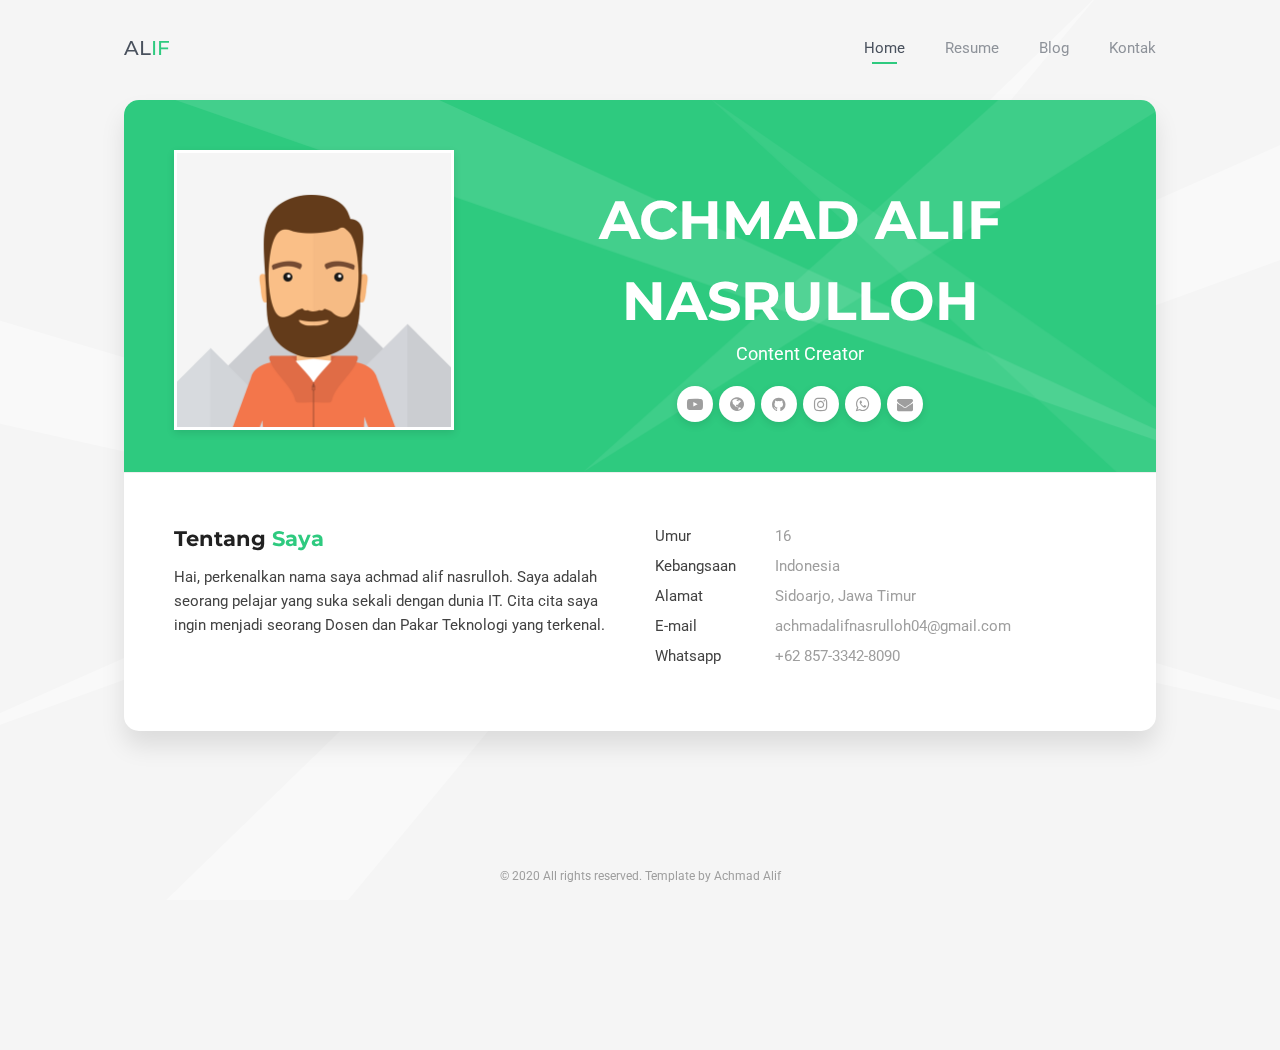
==== commit 8325422e: "Update index.html" ====
--- a/index.html
+++ b/index.html
@@ -58,6 +58,9 @@
                 <a class="pt-trigger" href="#resume">Resume</a>
               </li>
               <li>
+                <a class="pt-trigger" href="https://achmad-alif.blogspot.com">Blog</a>
+              </li>
+              <li>
                 <a class="pt-trigger" href="#contact">Kontak</a>
               </li>
             </ul>
@@ -115,7 +118,7 @@
                         <a href="https://www.youtube.com/channel/UC5zuWuONlYNN5RMqr4byH-g"><i class="fa fa-youtube-play"></i></a>
                         <a href="https://achmad-alif.blogspot.com"><i class="fa fa-globe"></i></a>
                         <a href="https://github.com/achmadalif"><i class="fa fa-github"></i></a>
-                        <a href="#"><i class="fa fa-instagram"></i></a>
+                        <a href="https://www.instagram.com/alif_sec/"><i class="fa fa-instagram"></i></a>
                         <a href="https://api.whatsapp.com/send?phone=6285733428090&text=&source=&data=&app_absent="><i class="fa fa-whatsapp"></i></a>
                         <a href="mailto:achmadalifnasrulloh04@gmail.com"><i class="fa fa-envelope"></i></a>
                       </div>
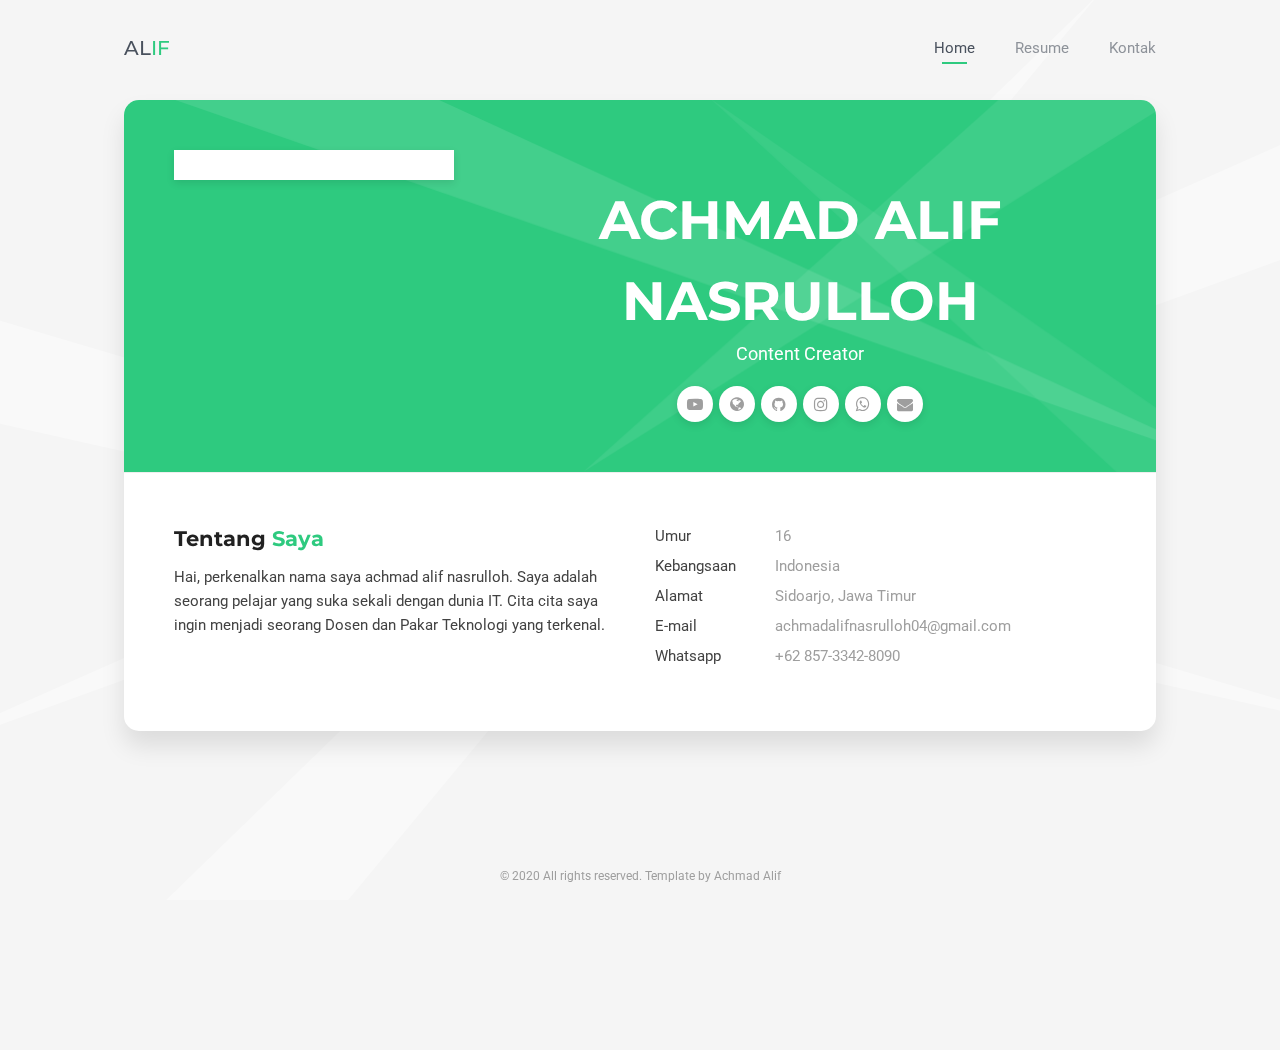
==== commit 8c75966e: "Update index.html" ====
--- a/index.html
+++ b/index.html
@@ -1,7 +1,5 @@
 <!DOCTYPE html>
 <html lang="en" class="no-js">
-  
-<!-- Mirrored from lmpixels.com/demo/procard/ by HTTrack Website Copier/3.x [XR&CO'2014], Sun, 07 Jun 2020 06:16:41 GMT -->
 <head>
     <meta charset="UTF-8" />
     <meta http-equiv="X-UA-Compatible" content="IE=edge"> 
@@ -58,9 +56,6 @@
                 <a class="pt-trigger" href="#resume">Resume</a>
               </li>
               <li>
-                <a class="pt-trigger" href="https://achmad-alif.blogspot.com">Blog</a>
-              </li>
-              <li>
                 <a class="pt-trigger" href="#contact">Kontak</a>
               </li>
             </ul>
@@ -97,7 +92,7 @@
                   <div class="row">
                     <div class="col-sm-4 col-md-4 col-lg-4">
                       <div class="photo">
-                        <img src="images/photo.png" alt="">
+                        <img src="https://scontent-cgk1-1.xx.fbcdn.net/v/t1.0-9/103671425_757201228151618_4450367271515538534_n.jpg?_nc_cat=109&_nc_sid=85a577&_nc_ohc=VCTSRKCx8rUAX9LsdUW&_nc_ht=scontent-cgk1-1.xx&oh=70ca1df3d999688d0a3b10e9d85334ed&oe=5F08E9B3" alt="">
                       </div>
                     </div>
 
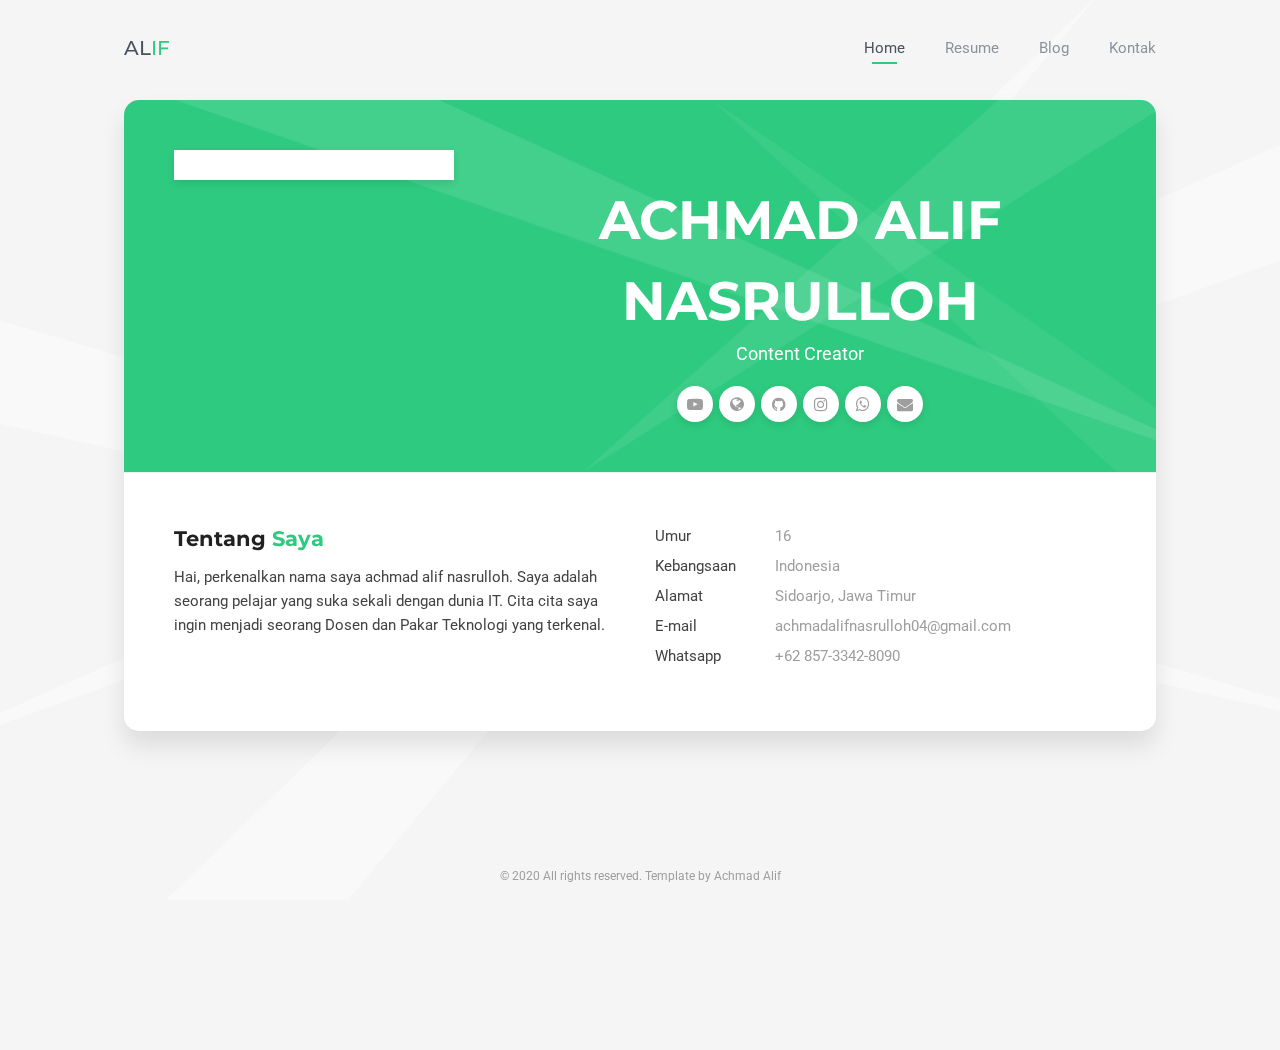
==== commit ecacc7a5: "Update index.html" ====
--- a/index.html
+++ b/index.html
@@ -56,6 +56,9 @@
                 <a class="pt-trigger" href="#resume">Resume</a>
               </li>
               <li>
+                <a onclick="window.open('https://achmad-alif.blogspot.com', '_blank');"target="_blank">Blog</a>
+              </li>
+              <li>
                 <a class="pt-trigger" href="#contact">Kontak</a>
               </li>
             </ul>
